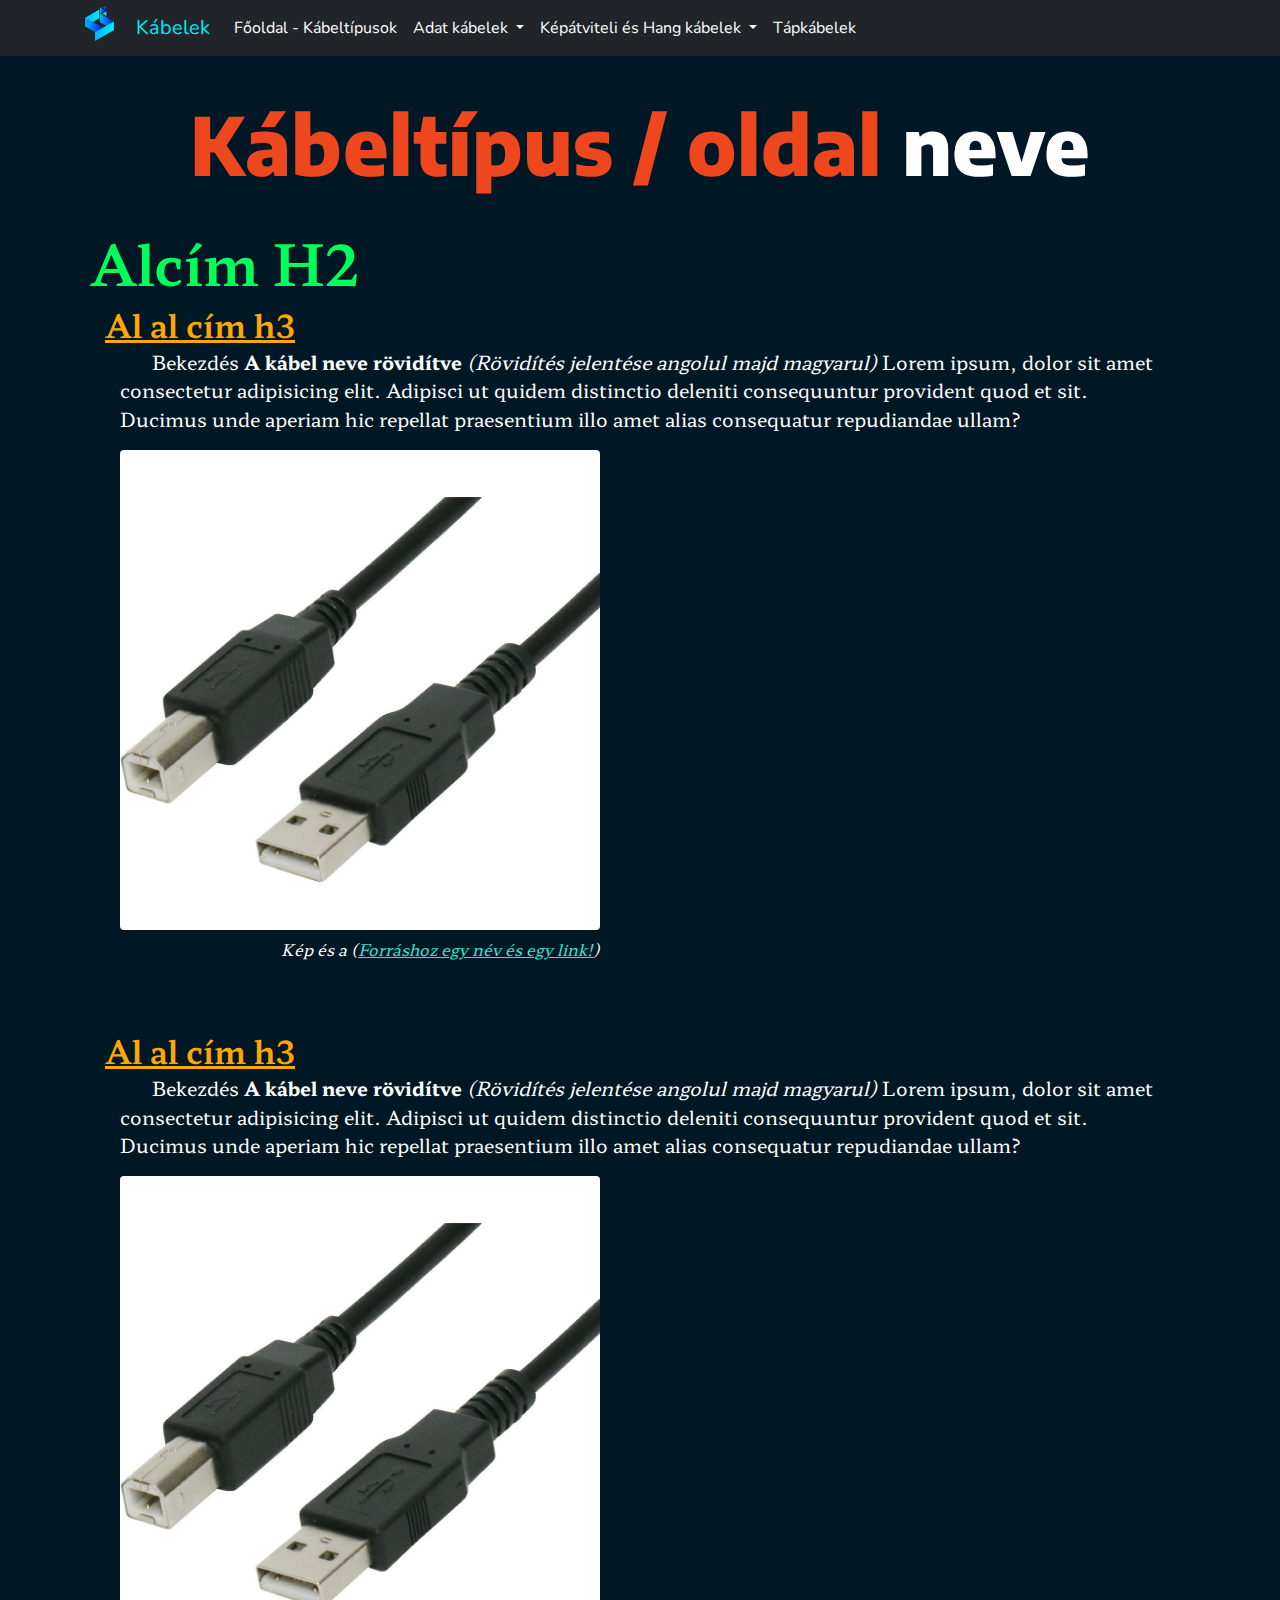
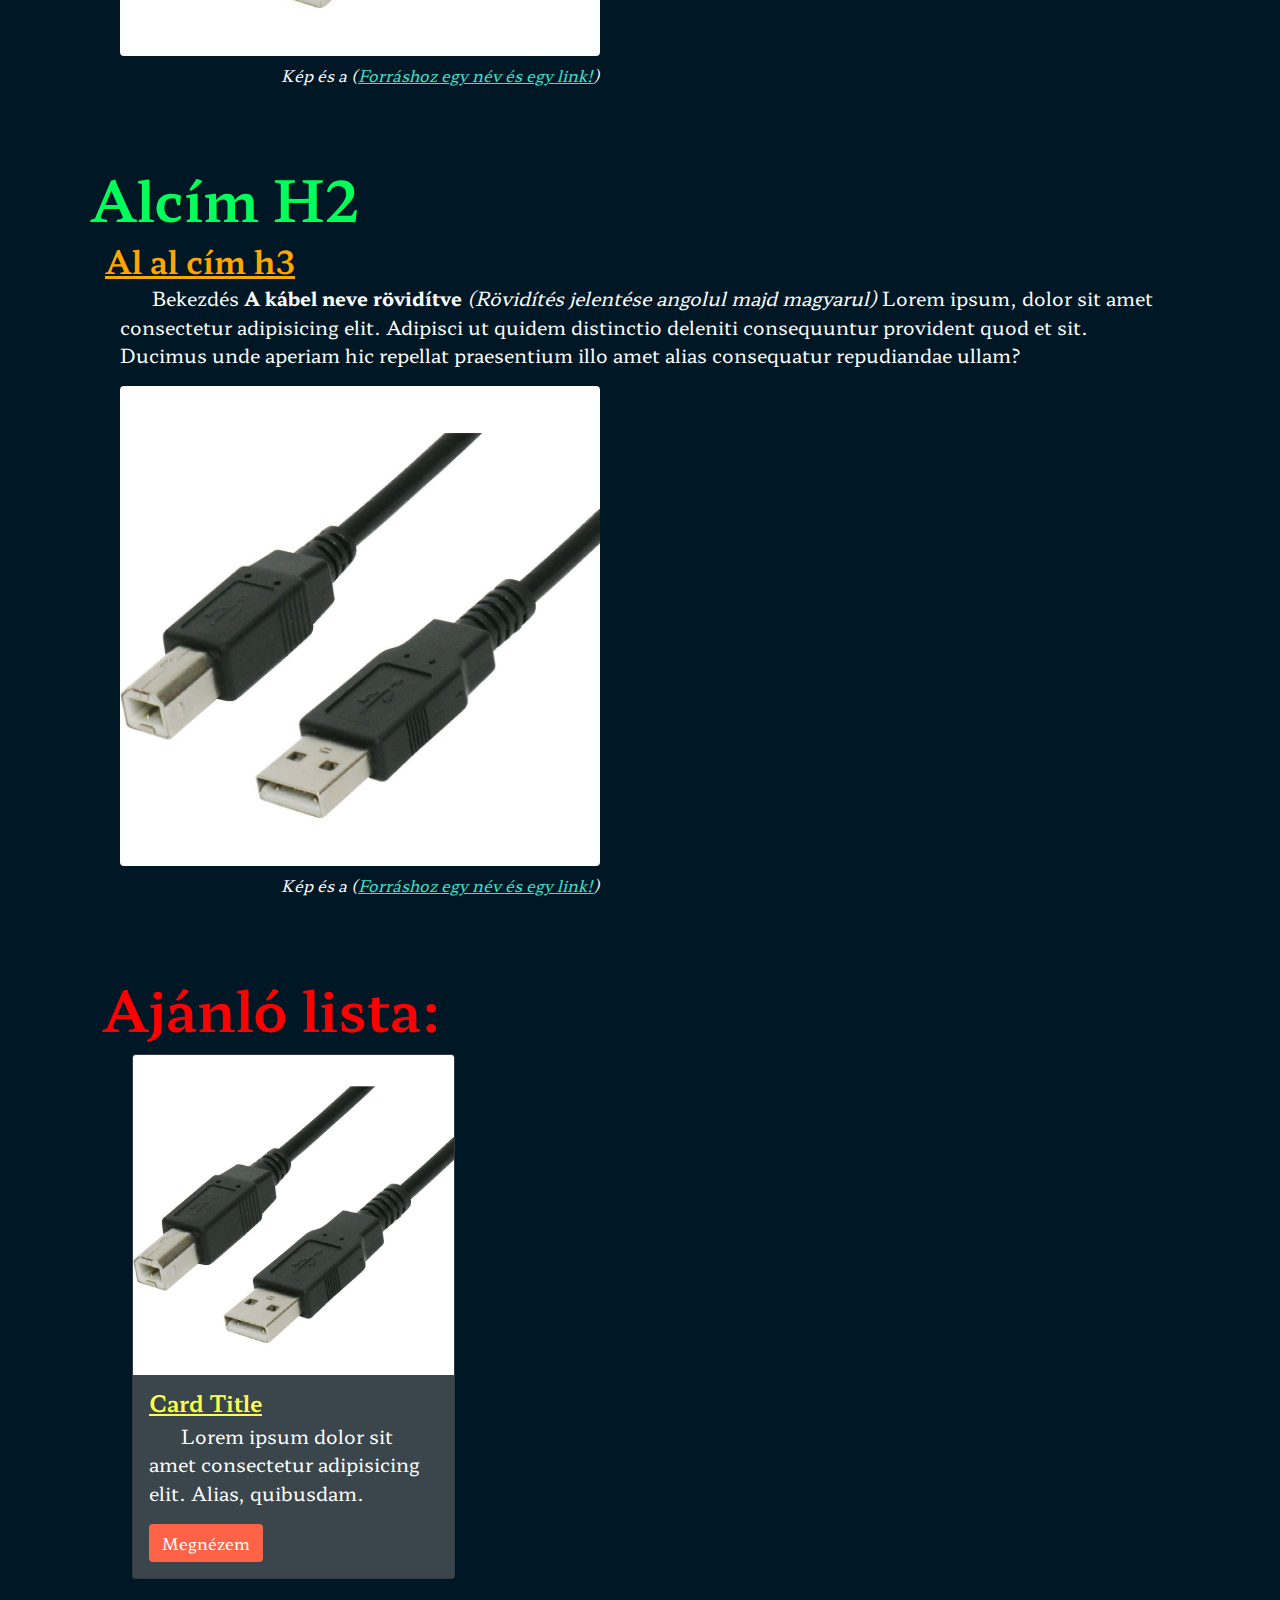
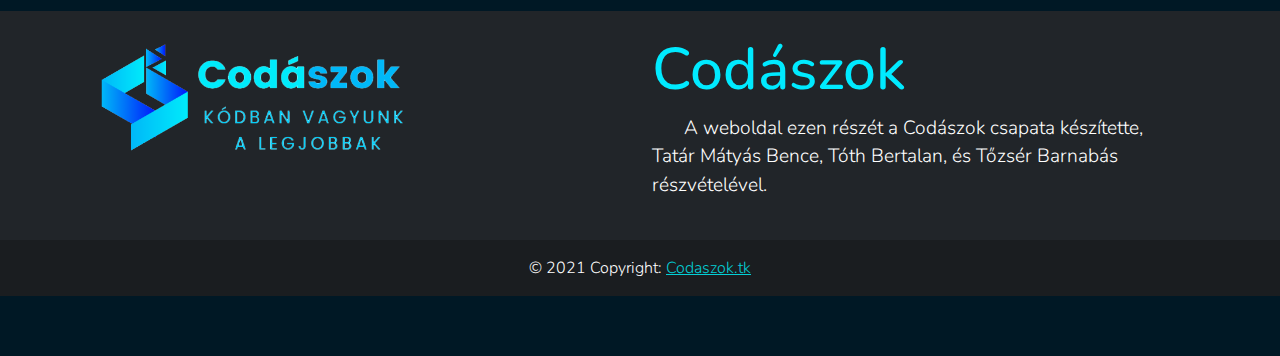
==== halozati.html @ 5625850b "oldalak és favicon hozzáadása..." ====
<!DOCTYPE html>
<html lang="en">
<head>
    <meta charset="UTF-8">
    <meta http-equiv="X-UA-Compatible" content="IE=edge">
    <meta name="viewport" content="width=device-width, initial-scale=1.0">
    <title>Hálózati Kábelek - Hardwarek-kábelek</title>
    <link rel="stylesheet" href="css/bootstrap.css">
    <link rel="stylesheet" href="tatar.css">
    <link rel="stylesheet" href="style.css">
    <link rel="preconnect" href="https://fonts.googleapis.com">
    <link rel="preconnect" href="https://fonts.gstatic.com" crossorigin>
    <link href="https://fonts.googleapis.com/css2?family=Encode+Sans:wght@400;700&family=Hahmlet:wght@400;700&family=Lora:ital,wght@0,400;0,700;1,700&family=Nunito:ital,wght@0,800;0,900;1,900&display=swap" rel="stylesheet">
    <link rel="icon" type="image/png" href="/img/usbA_B.jpg"/>
</head>
<body>
<!--Coment-->
<nav class="navbar navbar-expand-lg navbar-dark bg-dark sticky-top">
    <!--<a href="#" class="navbar-brand mb-0 h1"><img src="img/Logo_JustName_Trans.png" alt="CodaszokLogo" style="width: 150px;"></a>-->
    <div class="container">
        <a href="http://codaszok.tk/" target="_blank" class="navbar-brand mb-0 h1">
            <img src="img/JustLogoTrans522.png" alt="CodaszokLogo" style="width: 35px; margin-top: -10px;">
        </a>
        <a href="index.html" class="navbar-brand mb-0 text-center neon-link" style="padding-left: 3px;">
            <span class="neon-link-span"></span>
            <span class="neon-link-span"></span>
            <span class="neon-link-span"></span>
            <span class="neon-link-span"></span>
            Kábelek
        </a>

        <button
        type="button"
        data-bs-toggle="collapse"
        data-bs-target="#navbarNav"
        class="navbar-toggler"
        aria-controls="navbarNav"
        aria-expanded="false"
        aria-label="Toggle navigation">
            <span class="navbar-toggler-icon"></span>
        </button>
        <div class="collapse navbar-collapse" id="navbarNav">
            <ul class="navbar-nav">
                <li class="nav-item active">
                    <a class="nav-link menu-link" href="index.html">
                        Főoldal - Kábeltípusok
                        <span class="menu-link-span"></span>
                    </a>
                </li>
                <li class="nav-item active dropdown">
                    <a class="nav-link dropdown-toggle menu-link" id="navDatadrop" role="button" data-bs-toggle="dropdown" aria-expanded="false" href="#">
                        Adat kábelek
                        <span class="menu-link-span"></span>
                    </a>
                    <ul class="dropdown-menu" aria-labelledby="navDatadrop">
                        <li><a href="usb.html" class="dropdown-item">USB Kábelek</a></li>
                        <li><a href="halozati.html" class="dropdown-item">Hálózati Kábelek</a></li>
                        <li><a href="meghajtokabelek.html" class="dropdown-item">Meghajtókábelek</a></li>
                    </ul>
                </li>

                <li class="nav-item active dropdown">
                    <a class="nav-link dropdown-toggle menu-link" id="navPicViddrop" role="button" data-bs-toggle="dropdown" aria-expanded="false" href="#">
                        Képátviteli és Hang kábelek
                        <span class="menu-link-span"></span>
                    </a>
                    <ul class="dropdown-menu" aria-labelledby="navPicViddrop">
                        <li><a href="kep.html" class="dropdown-item">Képátviteli kábelek</a></li>
                        <li><a href="hang.html" class="dropdown-item">Hang kábelek</a></li>
                    </ul>
                </li>
                <li class="nav-item active">
                    <a class="nav-link menu-link" href="tapok.html">
                        Tápkábelek
                        <span class="menu-link-span"></span>
                    </a>
                </li>
            </ul>
        </div>
    </div>
</nav>

<div id="maindiv" class="text-justify">
    <div class="text-center">
        <h1 class="display-1"><focim class="focimnev">Kábeltípus / oldal</focim> neve</h1>
        <!--<p>Ön most a <a href="http://www.njszki.hu" target="_blank">Neumann János Informatikai Technikum</a> egyik osztályának weboldalát olvassa.</p> --><br>
    </div>
    
    
    <div class="text-justify">
        <h2 class="display-4">Alcím H2</h2>
        <h3 class="display-6">Al al cím h3</h3>
        <p>
            Bekezdés <b>A kábel neve rövidítve</b> <i>(Rövidítés jelentése angolul majd magyarul)</i> Lorem ipsum, dolor sit amet consectetur adipisicing elit. Adipisci ut quidem distinctio deleniti consequuntur provident quod et sit. Ducimus unde aperiam hic repellat praesentium illo amet alias consequatur repudiandae ullam?
        </p>
        <figure class="figure"> 
            <img class="figure-img img-fluid rounded img-kocka" src="img/usbA_B.jpg" alt="USB B és A"> 
            <figcaption class="figure-caption text-end">
              <i>Kép és a (<a href="http://" class="alplink" target="_blank">Forráshoz egy név és egy link!</a>)</i>
            </figcaption> 
        </figure>
        <h3 class="display-6">Al al cím h3</h3>
        <p>
            Bekezdés <b>A kábel neve rövidítve</b> <i>(Rövidítés jelentése angolul majd magyarul)</i> Lorem ipsum, dolor sit amet consectetur adipisicing elit. Adipisci ut quidem distinctio deleniti consequuntur provident quod et sit. Ducimus unde aperiam hic repellat praesentium illo amet alias consequatur repudiandae ullam?
        </p>
        <figure class="figure"> 
            <img class="figure-img img-fluid rounded img-kocka" src="img/usbA_B.jpg" alt="USB B és A"> 
            <figcaption class="figure-caption text-end">
              <i>Kép és a (<a href="http://" class="alplink" target="_blank">Forráshoz egy név és egy link!</a>)</i>
            </figcaption> 
        </figure>
        <h2 class="display-4">Alcím H2</h2>
        <h3 class="display-6">Al al cím h3</h3>
        <p>
            Bekezdés <b>A kábel neve rövidítve</b> <i>(Rövidítés jelentése angolul majd magyarul)</i> Lorem ipsum, dolor sit amet consectetur adipisicing elit. Adipisci ut quidem distinctio deleniti consequuntur provident quod et sit. Ducimus unde aperiam hic repellat praesentium illo amet alias consequatur repudiandae ullam?
        </p>
        <figure class="figure"> 
            <img class="figure-img img-fluid rounded img-kocka" src="img/usbA_B.jpg" alt="USB B és A"> 
            <figcaption class="figure-caption text-end">
              <i>Kép és a (<a href="http://" class="alplink" target="_blank">Forráshoz egy név és egy link!</a>)</i>
            </figcaption> 
        </figure>
        <div class="container">
            <div class="row Row1">
                <div class="col-xs-12"><h4 class="display-4">Ajánló lista:</h4></div>
            </div>          
            <div class="row">
                <div class="ajanlolistaelem col-md-4">
                    <div class="card">
                        <img src="img/usbA_B.jpg" alt="test" class="card-img-top">
                        <div class="card-body">
                            <h5 class="card-title ajanlo-title">Card Title</h5>
                            <p class="card-text">Lorem ipsum dolor sit amet consectetur adipisicing elit. Alias, quibusdam.</p>
                            <a href="#" class="btn color-white a-gomb">Megnézem</a>
                        </div>
                    </div>
                    <div class="mt-3"></div>
                </div>
            </div>            
        </div>
    </div>
    <div class="mt-3"></div>
</div>

<footer class="bg-dark text-center text-lg-start">
    <div class="container p-4">
        <div class="row">
            <div class="col-lg-6 col-md-12 mb-4 mb-md-0">
                <img src="img/LogoFinal.png" alt="CodaszokLogo" style="width: calc(18rem + 2.1vw);">
            </div>
            <div class="col-lg-6 col-md-12 mb-4 mb-md-0">
                <h5 class="codaszok">Codászok</h5>
    
                <p>
                    A weboldal ezen részét a Codászok csapata készítette, Tatár Mátyás Bence, Tóth Bertalan, és Tőzsér Barnabás részvételével. 
                </p>
            </div>
      </div>
    </div>
    <div class="text-center p-3 " style="background-color: rgba(0, 0, 0, 0.2);">
      © 2021 Copyright: <a class="kek-link" href="http://Codaszok.tk.com/">Codaszok.tk</a>
    </div>
    </footer>
<script src="https://cdn.jsdelivr.net/npm/bootstrap@5.1.3/dist/js/bootstrap.bundle.min.js" integrity="sha384-ka7Sk0Gln4gmtz2MlQnikT1wXgYsOg+OMhuP+IlRH9sENBO0LRn5q+8nbTov4+1p" crossorigin="anonymous"></script>
</body>
</html>
---- tatar.css ----
.neon-link {
    position: relative;
    display: inline-block;
    color: #03e9f4;
    text-decoration: none;
    overflow: hidden;
    transition: 0.5s;
}

.neon-link:hover {
    background-color: #03e9f4;
    color: #050801;
    box-shadow: 0 0 5px #03e9f4,
                0 0 25px #03e9f4,
                0 0 50px #03e9f4,
                0 0 200px #03e9f4;
}

.neon-link-span {
    position: absolute;
    display: block;
}

.neon-link span:nth-child(1){
    top: 0;
    left: -100%;
    width: 100%;
    height: 2px;
    background: linear-gradient(90deg,transparent,#03e9f4);
    animation: NEONanimate1 1s linear infinite;
}
@keyframes NEONanimate1 {
    0%{
        left: -100%;
    }
    50%,100% {
        left: 100%;
    }
}
.neon-link span:nth-child(2){
    top: -100%;
    right: 0px;
    width: 3px;
    height: 100%;
    background: linear-gradient(180deg,transparent,#03e9f4);
    animation: NEONanimate2 1s linear infinite;
    animation-delay: 0.25s;
}
@keyframes NEONanimate2 {
    0%{
        top: -100%;
    }
    50%,100% {
        top: 100%;
    }
}
.neon-link span:nth-child(3){
    bottom: 0;
    right: -100%;
    width: 100%;
    height: 2px;
    background: linear-gradient(270deg,transparent,#03e9f4);
    animation: NEONanimate3 1s linear infinite;
    animation-delay: 0.5s;
}
@keyframes NEONanimate3 {
    0%{
        right: -100%;
    }
    50%,100% {
        right: 100%;
    }
}
.neon-link span:nth-child(4){
    bottom: -100%;
    left: 0px;
    width: 2px;
    height: 100%;
    background: linear-gradient(3600deg,transparent,#03e9f4);
    animation: NEONanimate4 1s linear infinite;
    animation-delay: 0.75s;
}
@keyframes NEONanimate4 {
    0%{
        bottom: -100%;
    }
    50%,100% {
        bottom: 100%;
    }
}

.kek-link:hover {
    background-color: #03e9f4;
    color: #050801;
    box-shadow: 0 0 5px #03e9f4,
                0 0 25px #03e9f4,
                0 0 50px #03e9f4,
                0 0 200px #03e9f4;
    transition: 0.15s;
}

.color-white {
    color: white;
}

.alplink {
    color: turquoise;
}

.alplink:visited {
    color: turquoise;
}

.alplink:hover {
    background-color: #03f40f;
    color: #050801;
    box-shadow: 0 0 5px #03f40f,
                0 0 25px #03f40f,
                0 0 50px #03f40f,
                0 0 200px #03f40f;
    -webkit-box-reflect: below 0px linear-grardient (transparent,#0002);
    transition: 0.15s;
}

.a-gomb {
    color: white;
    background-color: tomato;
    border-color: rgba(255, 99, 71, 0.719);
}

.a-gomb:visited {
    color: white;
}

.a-gomb:hover {
    background-color: #f4e403;
    border-color: #f4a003;
    color: #ffffff;
    box-shadow: 0 0 5px #f4a003,
                0 0 25px #f4a003,
                0 0 50px #f4a003,
                0 0 200px #f4a003;
    -webkit-box-reflect: below 0px linear-grardient (transparent,#0002);
    transition: 0.10s;
}

.menu-link {
    position: relative;
    
    text-decoration: none;
    overflow: hidden;
    transition: 0.5s;
}

.menu-link:hover {
    
}

.menu-link-span {
    position: absolute;
    display: block;
}

.menu-link:hover span:nth-child(1){
    bottom: 0;
    right: -100%;
    width: 100%;
    height: 2px;
    background: linear-gradient(90deg,transparent,#03e9f4);
    animation: MeNUanimate1 1s linear;
}

.menu-link:active span:nth-child(1){
    bottom: 0;
    right: -100%;
    width: 100%;
    height: 2px;
    background: linear-gradient(90deg,transparent,#03e9f4);
    animation: MeNUanimate1 0.5s linear infinite;
}

@keyframes MeNUanimate1 {
    0%{
        right: 100%;
    }
    50%,100% {
        right: -100%;
    }
}
---- style.css ----
/*
font-family: 'Encode Sans', sans-serif;
font-family: 'Hahmlet', serif;
font-family: 'Lora', serif;
font-family: 'Nunito', sans-serif;
*/
root {

}

nav {
    font-family: 'Nunito', sans-serif;
}

h2 h3 h4 h5 h6 {
    font-family: 'Lora', serif;
}

h1 {
    font-family: 'Encode Sans', sans-serif;
}

.focimnev {
    color: rgb(238, 71, 29);
}

h2 {
    /*color: rgb(0, 255, 115);*/
    color: rgb(0, 255, 90);
}

h3 {
    color: rgb(255, 166, 0);
}

h4 {
 color: rgb(255, 0, 0);
}

h5 {
    color: rgb(252, 255, 79);
}

a {
color: #03cfd6;
}

p {
    font-size: 1.2rem;
    text-indent: 2rem;
}

figure {
    margin-bottom: 4.5rem;
}

.btn-primary {
color: rgb(255, 255, 255);
background-color: #1b6ec2;
border-color: #1861ac;
}

.nav-pills .nav-link.active, .nav-pills .show > .nav-link {
color: #fff;
background-color: #1b6ec2;
border-color: #1861ac;
}

.img-termek {
    width: 20rem;

}

html {
    font-size: calc(0.575rem + 1.5vw);
}
@media (min-width: 768px) {
    html {
        font-size: 16px;
    }
}

html {
position: relative;
min-height: 100%;
font-size: 1rem;
}

body {
margin-bottom: 60px;
font-family: 'Hahmlet', serif;
background-color: rgb(0, 24, 37);
color: rgb(255, 255, 255);
}

.img-kocka {
    width: 30rem;
}

@media (max-width: 528px) {
    .img-kocka {
        width: 20rem;
    }
  }

#maindiv {
    padding-top: 2.5rem;
    padding-right: 1.5rem;
    padding-left: 1.5rem;
}






@media (min-width: 1200px) {
    #maindiv {
        padding-top: 2.5rem;
        padding-right: 7.5rem;
        padding-left: 7.5rem;
    }
  }

.codaszok {
    font-family: 'Nunito', sans-serif;  
    color: hsl(185, 100%, 50%);;
    font-size: calc(2rem + 2.1vw);
}

footer {
    font-family: 'Nunito', sans-serif;
    font-weight: 300;
    
}

.ajanlo-title {
    font-size: calc(0.675rem + 1.5vw);
    font-weight: 600;
    line-height: 1;
    text-decoration: underline;
    /*padding-bottom: 40PX;*/
  
  }
  @media (min-width: 1200px) {
    .ajanlo-title {
      font-size: 1.4rem;
    }
  }
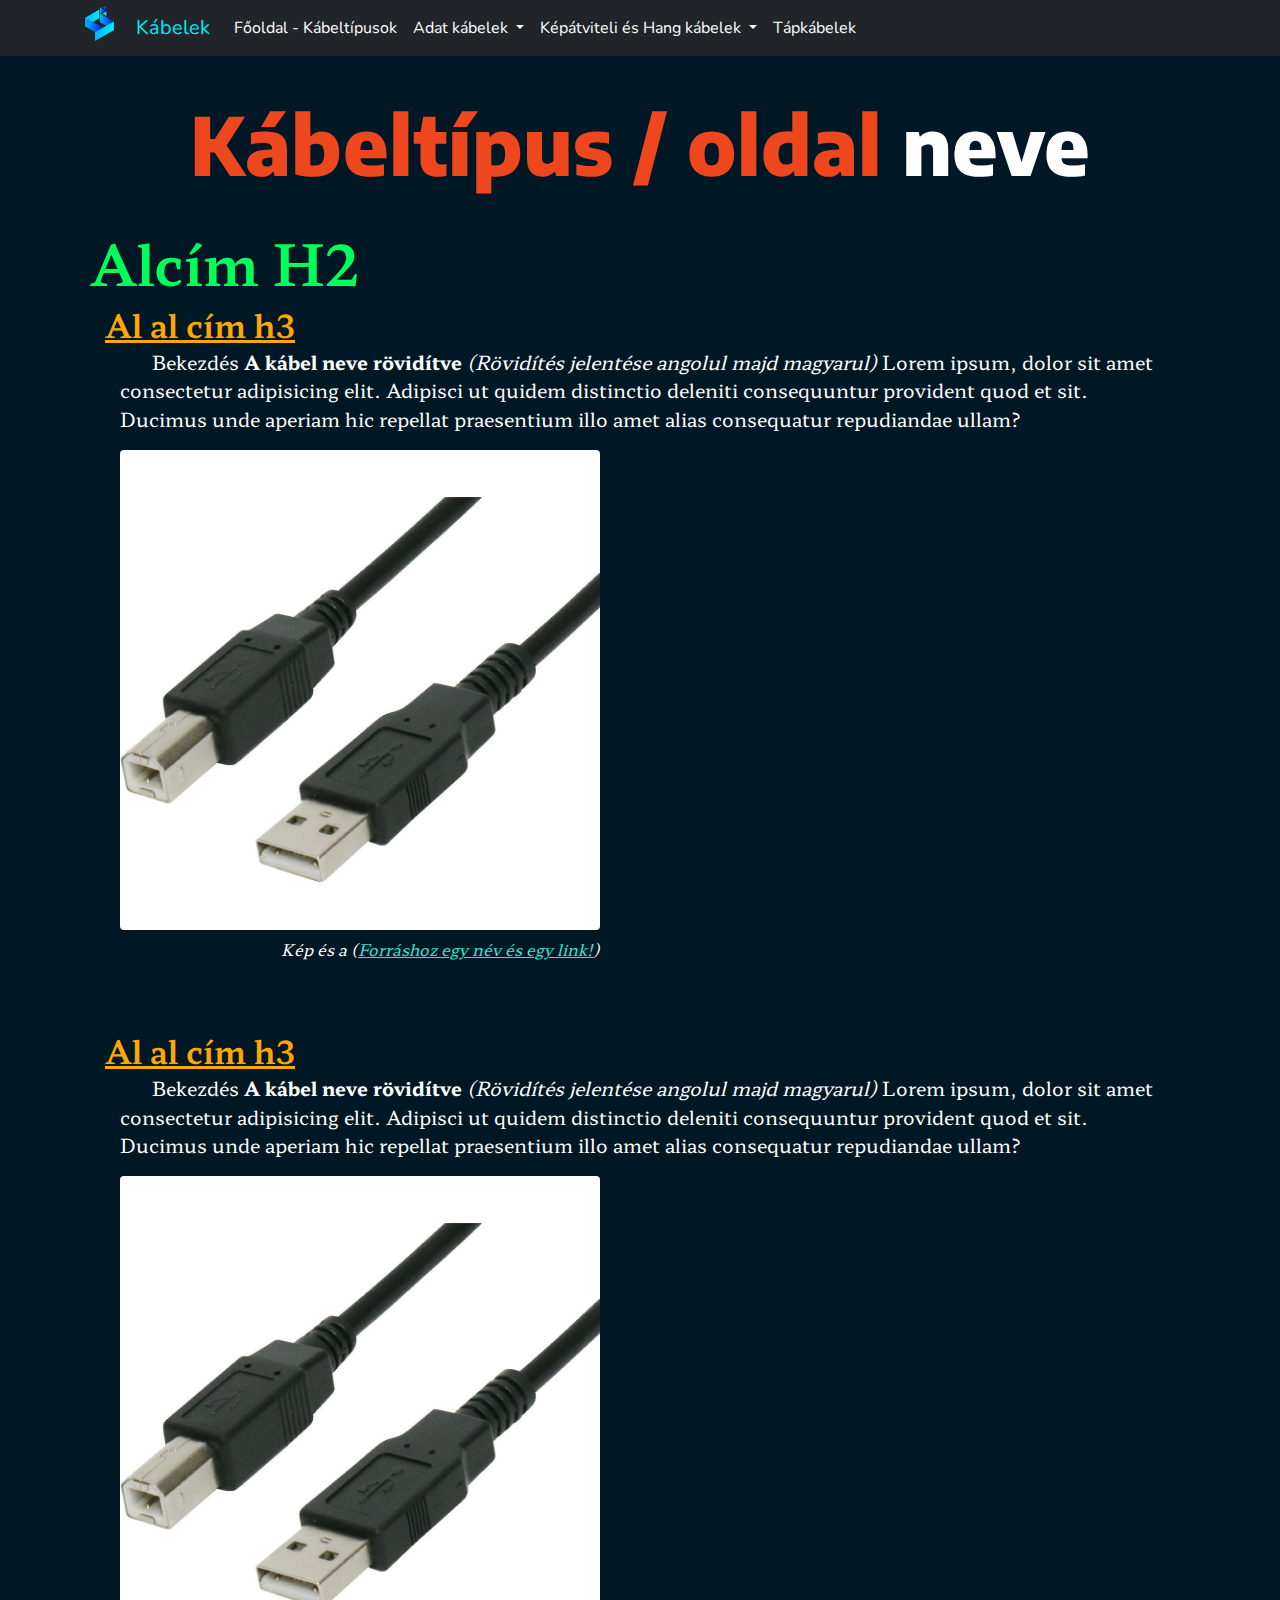
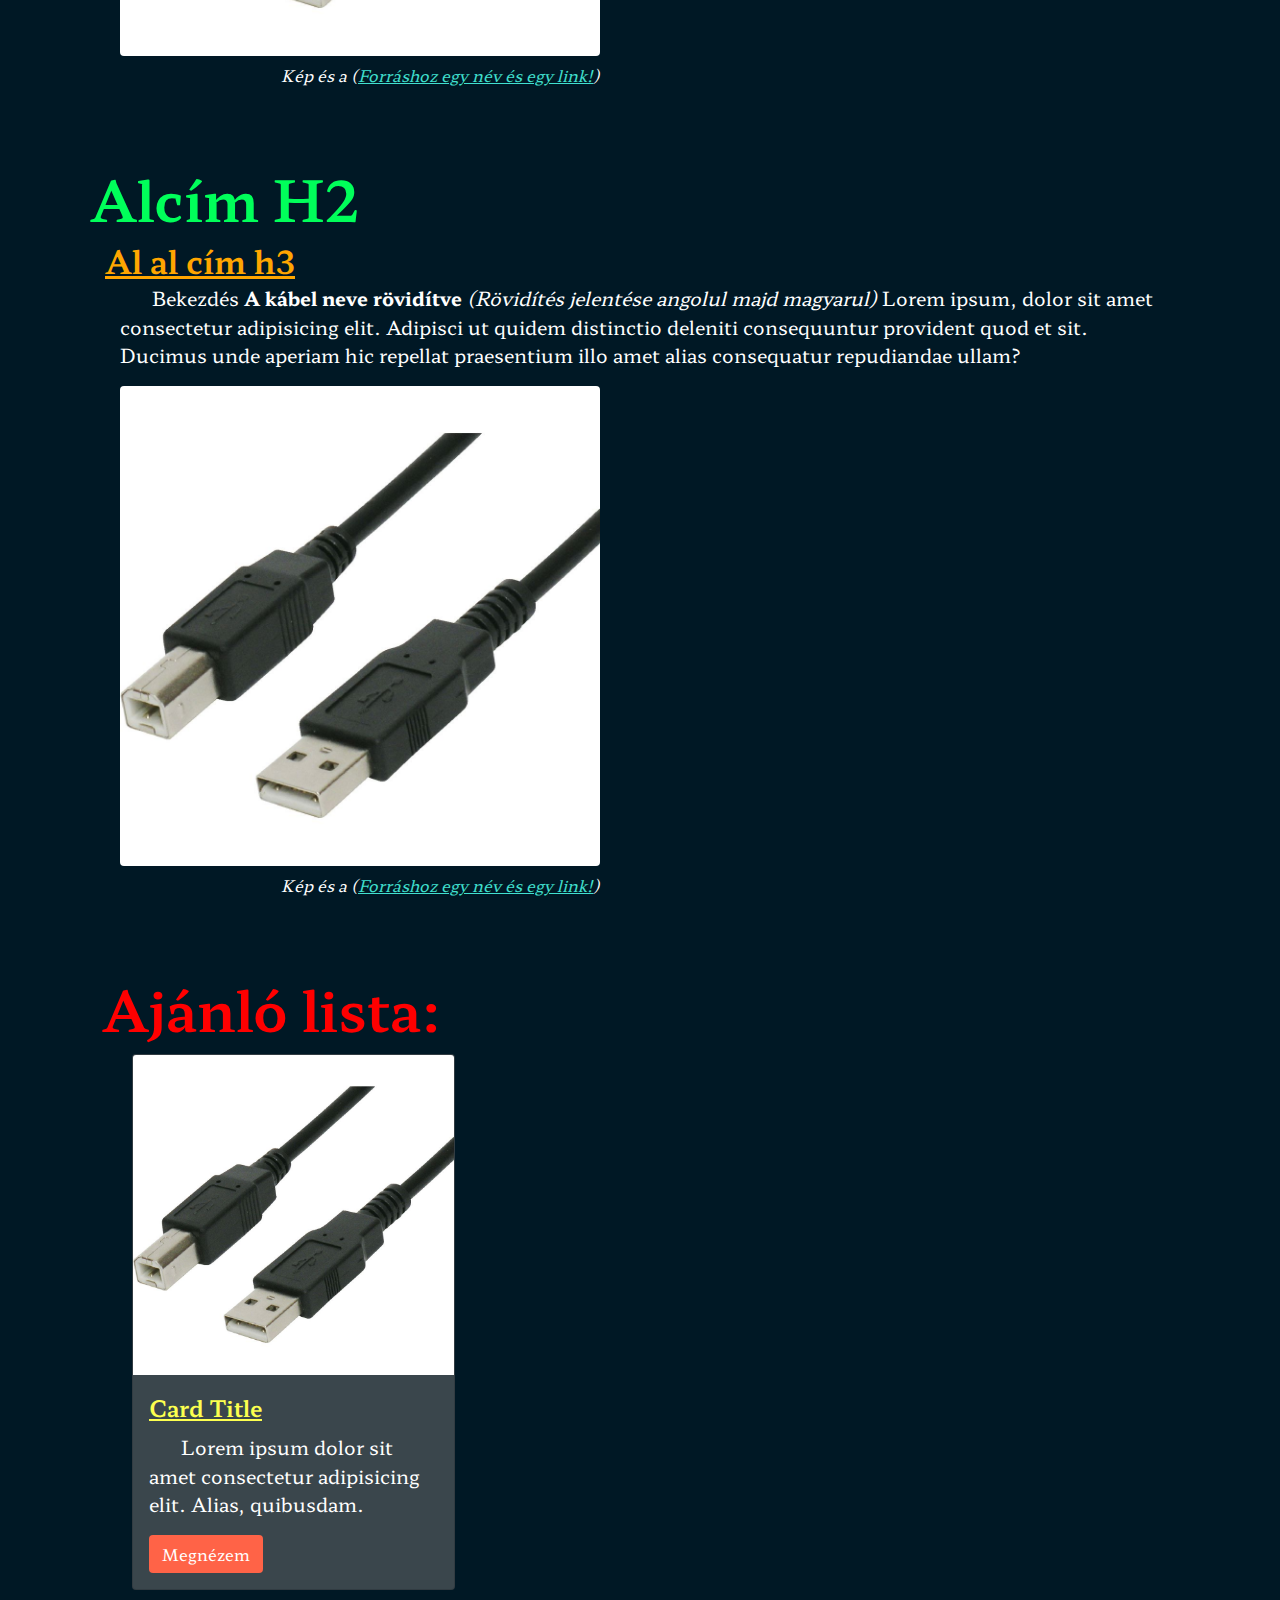
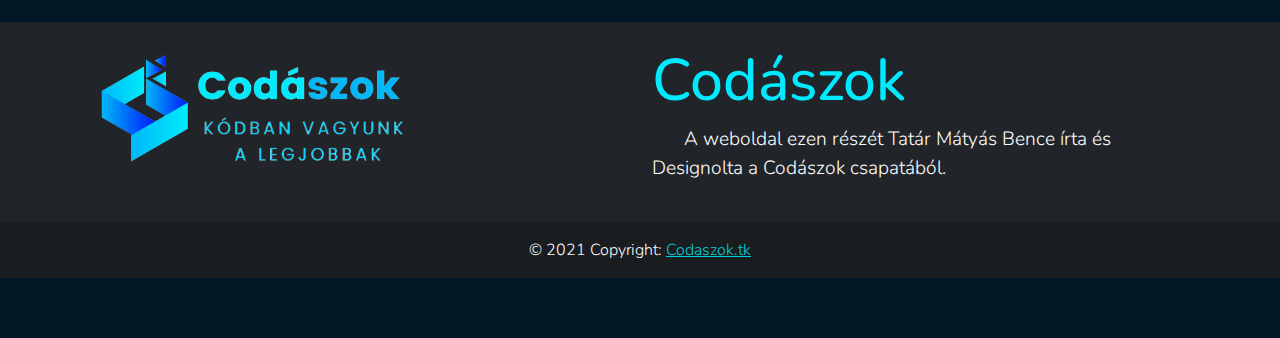
==== commit 7faf1cc3: "USB Ready, Footer Ready, Thunderbolt added" ====
--- a/halozati.html
+++ b/halozati.html
@@ -16,10 +16,10 @@
 <body>
 <!--Coment-->
 <nav class="navbar navbar-expand-lg navbar-dark bg-dark sticky-top">
-    <!--<a href="#" class="navbar-brand mb-0 h1"><img src="img/Logo_JustName_Trans.png" alt="CodaszokLogo" style="width: 150px;"></a>-->
+    <!--<a href="#" class="navbar-brand mb-0 h1"><img src="img/Logo_JustName_Trans.png" alt="Codászok Főoldal" style="width: 150px;"></a>-->
     <div class="container">
-        <a href="http://codaszok.tk/" target="_blank" class="navbar-brand mb-0 h1">
-            <img src="img/JustLogoTrans522.png" alt="CodaszokLogo" style="width: 35px; margin-top: -10px;">
+        <a href="https://tatarmb4s.github.io/codaszok-main" target="_blank" class="navbar-brand mb-0 h1">
+            <img src="img/JustLogoTrans522.png" alt="Codaszok Főoldal" style="width: 35px; margin-top: -10px;">
         </a>
         <a href="index.html" class="navbar-brand mb-0 text-center neon-link" style="padding-left: 3px;">
             <span class="neon-link-span"></span>
@@ -54,6 +54,7 @@
                     </a>
                     <ul class="dropdown-menu" aria-labelledby="navDatadrop">
                         <li><a href="usb.html" class="dropdown-item">USB Kábelek</a></li>
+                        <li><a href="thunderbolt.html" class="dropdown-item">Thunderbolt</a></li>
                         <li><a href="halozati.html" class="dropdown-item">Hálózati Kábelek</a></li>
                         <li><a href="meghajtokabelek.html" class="dropdown-item">Meghajtókábelek</a></li>
                     </ul>
@@ -131,7 +132,7 @@
                         <div class="card-body">
                             <h5 class="card-title ajanlo-title">Card Title</h5>
                             <p class="card-text">Lorem ipsum dolor sit amet consectetur adipisicing elit. Alias, quibusdam.</p>
-                            <a href="#" class="btn color-white a-gomb">Megnézem</a>
+                            <a href="#" class="btn color-white a-gomb" target="_blank">Megnézem</a>
                         </div>
                     </div>
                     <div class="mt-3"></div>
@@ -146,19 +147,19 @@
     <div class="container p-4">
         <div class="row">
             <div class="col-lg-6 col-md-12 mb-4 mb-md-0">
-                <img src="img/LogoFinal.png" alt="CodaszokLogo" style="width: calc(18rem + 2.1vw);">
+                <img src="img/LogoFinal.png" alt="Codászok Főoldal" style="width: calc(18rem + 2.1vw);">
             </div>
             <div class="col-lg-6 col-md-12 mb-4 mb-md-0">
                 <h5 class="codaszok">Codászok</h5>
     
                 <p>
-                    A weboldal ezen részét a Codászok csapata készítette, Tatár Mátyás Bence, Tóth Bertalan, és Tőzsér Barnabás részvételével. 
+                    A weboldal ezen részét Tatár Mátyás Bence írta és Designolta a Codászok csapatából. 
                 </p>
             </div>
       </div>
     </div>
     <div class="text-center p-3 " style="background-color: rgba(0, 0, 0, 0.2);">
-      © 2021 Copyright: <a class="kek-link" href="http://Codaszok.tk.com/">Codaszok.tk</a>
+      © 2021 Copyright: <a class="kek-link" href="https://tatarmb4s.github.io/codaszok-kabelek">Codaszok.tk</a>
     </div>
     </footer>
 <script src="https://cdn.jsdelivr.net/npm/bootstrap@5.1.3/dist/js/bootstrap.bundle.min.js" integrity="sha384-ka7Sk0Gln4gmtz2MlQnikT1wXgYsOg+OMhuP+IlRH9sENBO0LRn5q+8nbTov4+1p" crossorigin="anonymous"></script>
--- a/tatar.css
+++ b/tatar.css
@@ -186,4 +186,6 @@
     50%,100% {
         right: -100%;
     }
-}+}
+
+
--- a/style.css
+++ b/style.css
@@ -5,85 +5,7 @@
 font-family: 'Nunito', sans-serif;
 */
 root {
-
-}
-
-nav {
-    font-family: 'Nunito', sans-serif;
-}
-
-h2 h3 h4 h5 h6 {
-    font-family: 'Lora', serif;
-}
-
-h1 {
-    font-family: 'Encode Sans', sans-serif;
-}
-
-.focimnev {
-    color: rgb(238, 71, 29);
-}
-
-h2 {
-    /*color: rgb(0, 255, 115);*/
-    color: rgb(0, 255, 90);
-}
-
-h3 {
-    color: rgb(255, 166, 0);
-}
-
-h4 {
- color: rgb(255, 0, 0);
-}
-
-h5 {
-    color: rgb(252, 255, 79);
-}
-
-a {
-color: #03cfd6;
-}
-
-p {
-    font-size: 1.2rem;
-    text-indent: 2rem;
-}
-
-figure {
-    margin-bottom: 4.5rem;
-}
-
-.btn-primary {
-color: rgb(255, 255, 255);
-background-color: #1b6ec2;
-border-color: #1861ac;
-}
-
-.nav-pills .nav-link.active, .nav-pills .show > .nav-link {
-color: #fff;
-background-color: #1b6ec2;
-border-color: #1861ac;
-}
-
-.img-termek {
-    width: 20rem;
-
-}
-
-html {
-    font-size: calc(0.575rem + 1.5vw);
-}
-@media (min-width: 768px) {
-    html {
-        font-size: 16px;
-    }
-}
-
-html {
-position: relative;
-min-height: 100%;
-font-size: 1rem;
+    
 }
 
 body {
@@ -93,26 +15,26 @@
 color: rgb(255, 255, 255);
 }
 
-.img-kocka {
-    width: 30rem;
+html {
+    font-size: calc(0.575rem + 1.5vw);
+    position: relative;
+    min-height: 100%;
+}
+@media (min-width: 768px) {
+    html {
+        font-size: 16px;
+    }
 }
 
-@media (max-width: 528px) {
-    .img-kocka {
-        width: 20rem;
-    }
-  }
+nav {
+    font-family: 'Nunito', sans-serif;
+}    
 
 #maindiv {
     padding-top: 2.5rem;
     padding-right: 1.5rem;
     padding-left: 1.5rem;
 }
-
-
-
-
-
 
 @media (min-width: 1200px) {
     #maindiv {
@@ -122,28 +44,89 @@
     }
   }
 
+h2 h3 h4 h5 h6 {
+    font-family: 'Lora', serif;
+}    
+
+h1 {
+    font-family: 'Encode Sans', sans-serif;
+}    
+
+.focimnev {
+    color: rgb(238, 71, 29);
+}        
+
+h2 {
+    /*color: rgb(0, 255, 115);*/
+    color: rgb(0, 255, 90);
+}    
+
+h3 {
+    color: rgb(255, 166, 0);
+}    
+
+h4 {
+ color: rgb(255, 0, 0);   
+} 
+
+h5 {
+    color: rgb(252, 255, 79);
+}    
+
+a {
+color: #03cfd6;    
+}
+
+p {
+    font-size: 1.2rem;
+    text-indent: 2rem;
+}    
+
+figure {
+    margin-bottom: 4.5rem;
+}    
+
+.img-kocka {
+    width: 30rem;
+}    
+
+@media (max-width: 528px) {
+    .img-kocka {
+        width: 20rem;
+    }    
+}  
+
+.img-termek {
+    width: 20rem;
+
+}    
+
+.ajanlo-title {
+    font-size: calc(0.675rem + 1.5vw);
+    font-weight: 600;
+    line-height: 1.5;
+    text-decoration: underline;
+    /*padding-bottom: 40PX;*/
+    
+}
+@media (min-width: 1200px) {
+    .ajanlo-title {
+          font-size: 1.4rem;
+        }
+}
+
+.kiemelt {
+    color: red;
+    text-decoration: underline;
+    font-weight: bold;
+}
+
 .codaszok {
     font-family: 'Nunito', sans-serif;  
     color: hsl(185, 100%, 50%);;
     font-size: calc(2rem + 2.1vw);
 }
-
 footer {
     font-family: 'Nunito', sans-serif;
     font-weight: 300;
-    
-}
-
-.ajanlo-title {
-    font-size: calc(0.675rem + 1.5vw);
-    font-weight: 600;
-    line-height: 1;
-    text-decoration: underline;
-    /*padding-bottom: 40PX;*/
-  
-  }
-  @media (min-width: 1200px) {
-    .ajanlo-title {
-      font-size: 1.4rem;
-    }
-  }+}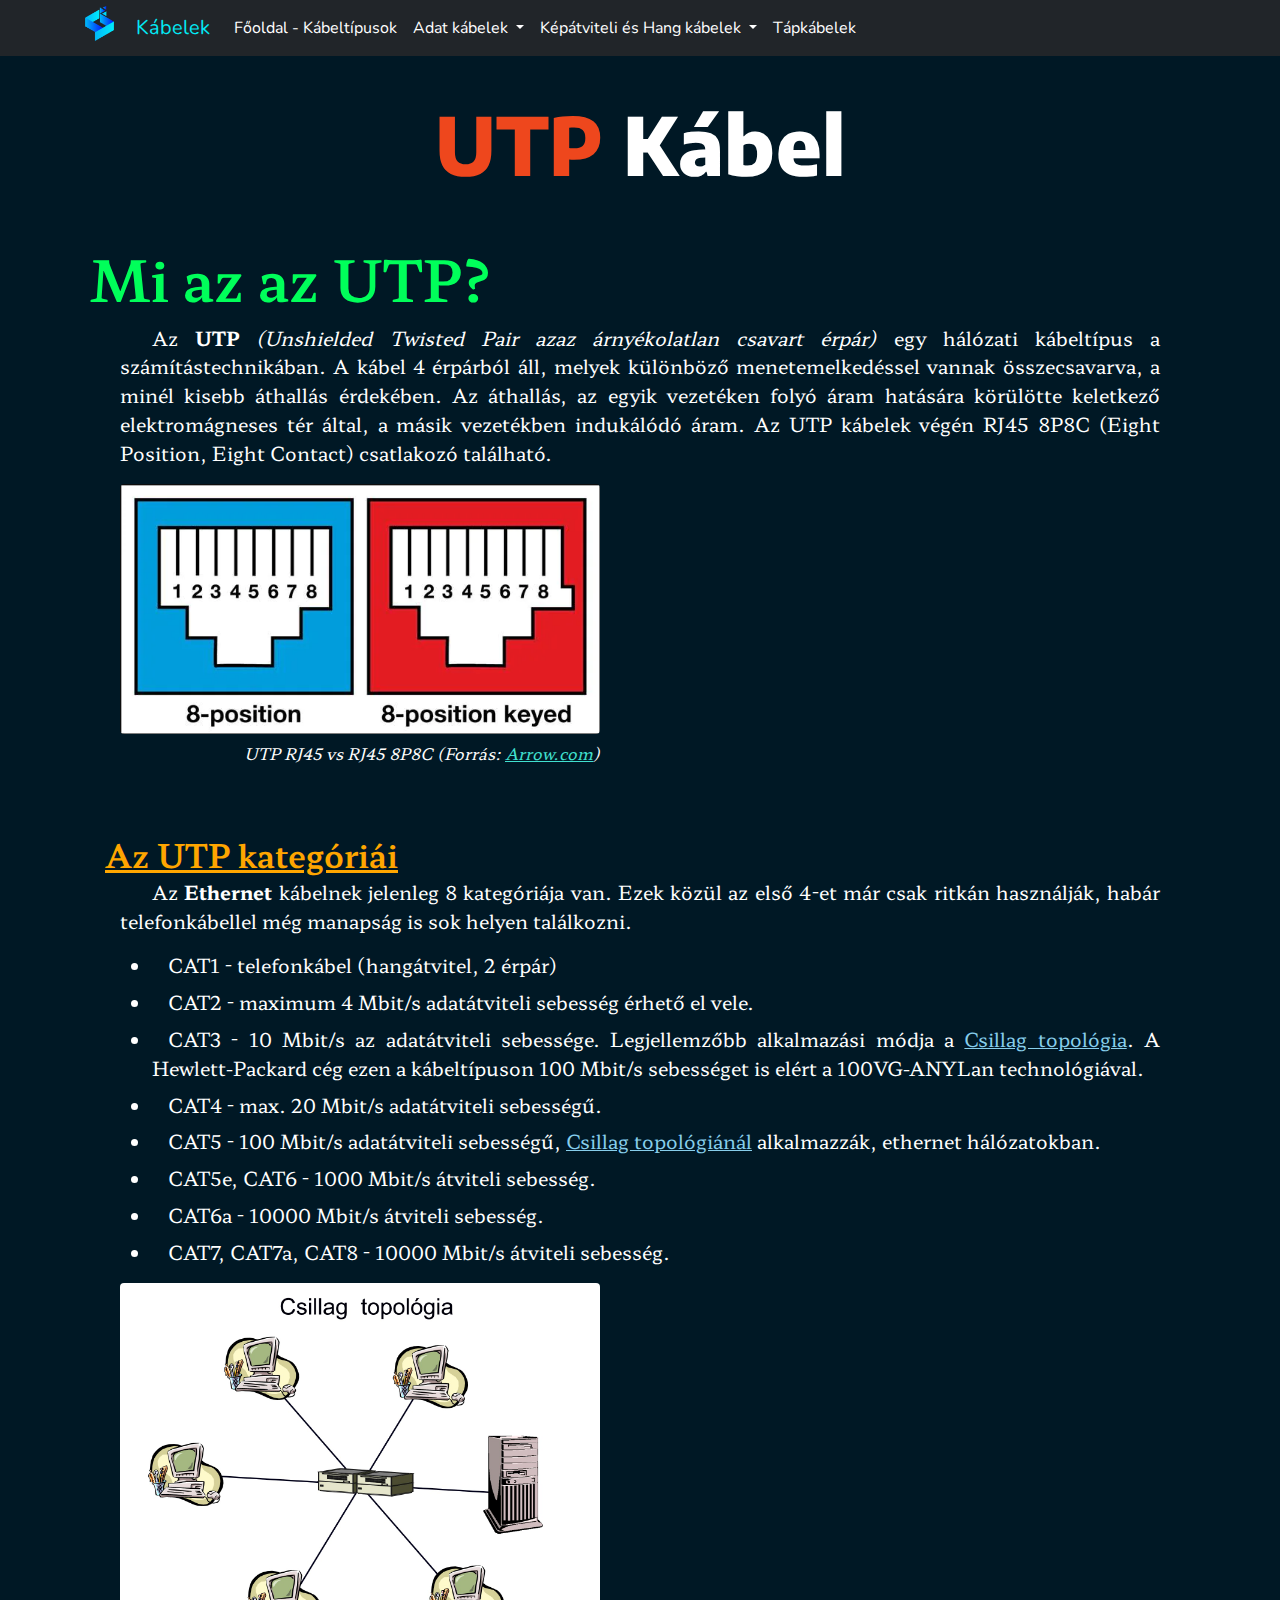
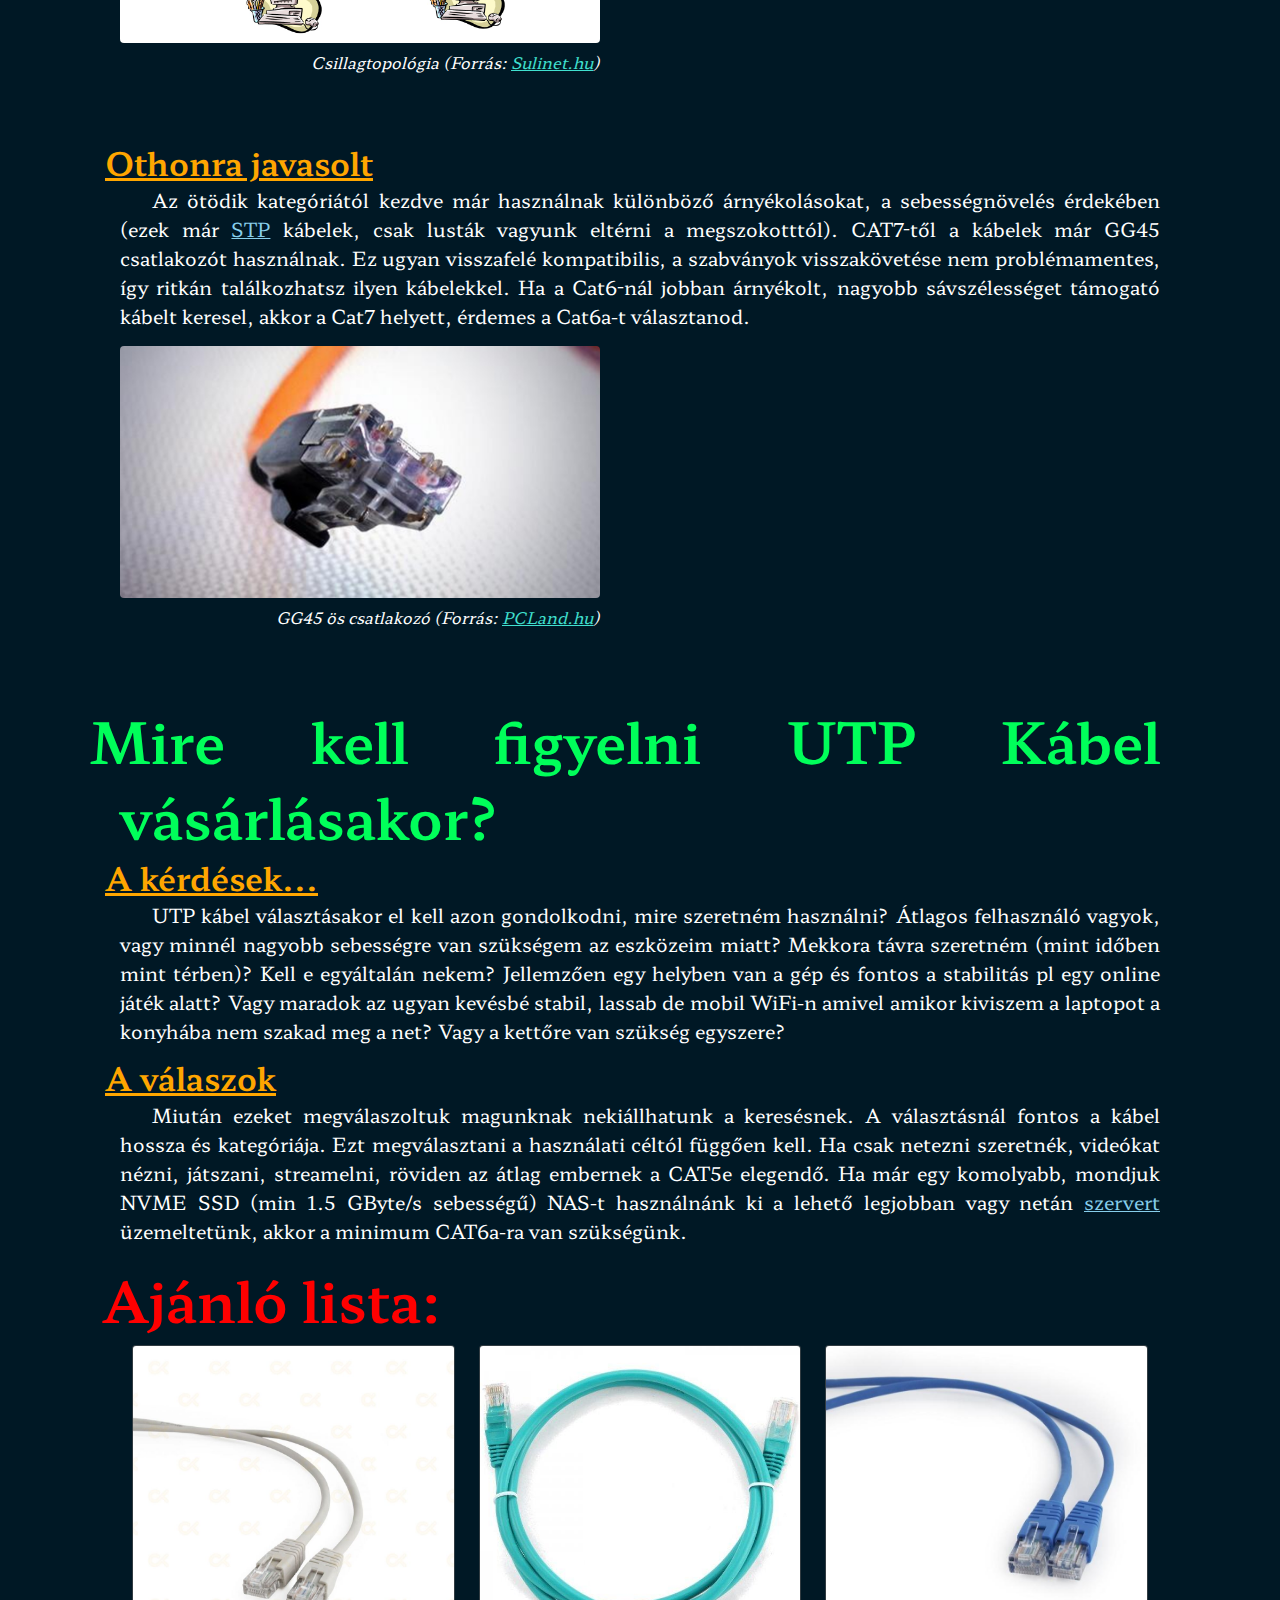
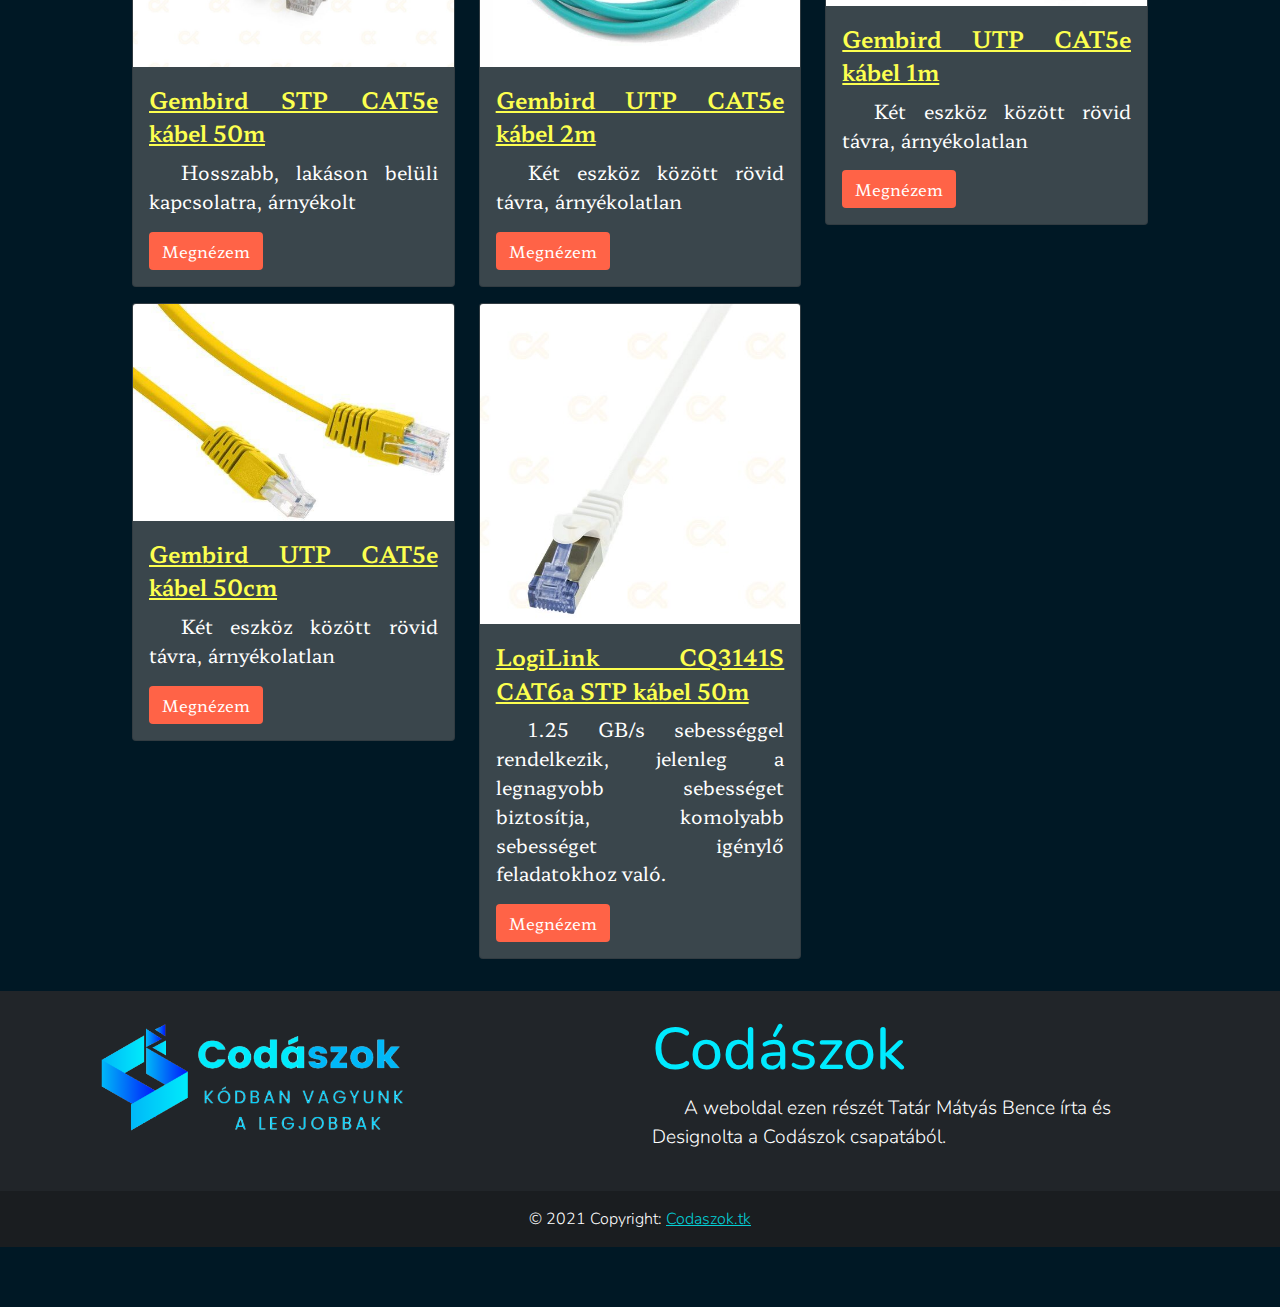
==== commit 22448c48: "Thunderbolt ready, Ethernet ready, PSU Cables fixed" ====
--- a/halozati.html
+++ b/halozati.html
@@ -83,44 +83,80 @@
 
 <div id="maindiv" class="text-justify">
     <div class="text-center">
-        <h1 class="display-1"><focim class="focimnev">Kábeltípus / oldal</focim> neve</h1>
-        <!--<p>Ön most a <a href="http://www.njszki.hu" target="_blank">Neumann János Informatikai Technikum</a> egyik osztályának weboldalát olvassa.</p> --><br>
+        <h1 class="display-1"><focim class="focimnev">UTP</focim> Kábel</h1>
+        <div class="mt-5"></div>
     </div>
     
     
     <div class="text-justify">
-        <h2 class="display-4">Alcím H2</h2>
-        <h3 class="display-6">Al al cím h3</h3>
-        <p>
-            Bekezdés <b>A kábel neve rövidítve</b> <i>(Rövidítés jelentése angolul majd magyarul)</i> Lorem ipsum, dolor sit amet consectetur adipisicing elit. Adipisci ut quidem distinctio deleniti consequuntur provident quod et sit. Ducimus unde aperiam hic repellat praesentium illo amet alias consequatur repudiandae ullam?
+        <h2 class="display-4">Mi az az UTP?</h2>
+        <p>
+            Az <b>UTP</b> <i>(Unshielded Twisted Pair azaz árnyékolatlan csavart érpár)</i> egy hálózati kábeltípus a számítástechnikában. A kábel 4 érpárból áll, melyek különböző menetemelkedéssel vannak összecsavarva, a minél kisebb áthallás érdekében. Az áthallás, az egyik vezetéken folyó áram hatására körülötte keletkező elektromágneses tér által, a másik vezetékben indukálódó áram. Az UTP kábelek végén RJ45 8P8C (Eight Position, Eight Contact) csatlakozó található. 
         </p>
         <figure class="figure"> 
-            <img class="figure-img img-fluid rounded img-kocka" src="img/usbA_B.jpg" alt="USB B és A"> 
+            <img class="figure-img img-fluid rounded img-kocka" src="img/8posvs8pkey.webp" alt="UTP RJ45 vs RJ45 8P8C"> 
             <figcaption class="figure-caption text-end">
-              <i>Kép és a (<a href="http://" class="alplink" target="_blank">Forráshoz egy név és egy link!</a>)</i>
+              <i>UTP RJ45 vs RJ45 8P8C (Forrás: <a href="https://www.arrow.com/en/research-and-events/articles/rj45-connectors" class="alplink" target="_blank">Arrow.com</a>)</i>
             </figcaption> 
         </figure>
-        <h3 class="display-6">Al al cím h3</h3>
-        <p>
-            Bekezdés <b>A kábel neve rövidítve</b> <i>(Rövidítés jelentése angolul majd magyarul)</i> Lorem ipsum, dolor sit amet consectetur adipisicing elit. Adipisci ut quidem distinctio deleniti consequuntur provident quod et sit. Ducimus unde aperiam hic repellat praesentium illo amet alias consequatur repudiandae ullam?
+        <h3 class="display-6">Az UTP kategóriái</h3>
+        <p>
+            Az <b>Ethernet</b> kábelnek jelenleg 8 kategóriája van. Ezek közül az első 4-et már csak ritkán használják, habár telefonkábellel még manapság is sok helyen találkozni.
+            <ul>
+                <li class="nagylista">CAT1 - telefonkábel (hangátvitel, 2 érpár)</li>
+                <div class="mt-2"></div>
+                <li class="nagylista">CAT2 - maximum 4 Mbit/s adatátviteli sebesség érhető el vele.</li>
+                <div class="mt-2"></div>
+                <li class="nagylista">
+                    CAT3 - 10 Mbit/s az adatátviteli sebessége. Legjellemzőbb alkalmazási módja a
+                    <span class="tt mitjelent" data-bs-placement="bottom" title="Csillag topológiánál egy központi eszközzel és azon keresztül vannak összekötve a berendezések, illetve a központi eszközök.">
+                        Csillag topológia</span>. A Hewlett-Packard cég ezen a kábeltípuson 100 Mbit/s sebességet is elért a 100VG-ANYLan technológiával.
+                </li>
+                <div class="mt-2"></div>
+                <li class="nagylista">CAT4 - max. 20 Mbit/s adatátviteli sebességű.</li>
+                <div class="mt-2"></div>
+                <li class="nagylista">CAT5 - 100 Mbit/s adatátviteli sebességű,                     <span class="tt mitjelent" data-bs-placement="bottom" title="Csillag topológiánál egy központi eszközzel és azon keresztül vannak összekötve a berendezések, illetve a központi eszközök.">
+                    Csillag topológiánál</span> alkalmazzák, ethernet hálózatokban.</li>
+                <div class="mt-2"></div>
+                <li class="nagylista">CAT5e, CAT6 - 1000 Mbit/s átviteli sebesség.</li>
+                <div class="mt-2"></div>
+                <li class="nagylista">CAT6a - 10000 Mbit/s átviteli sebesség.</li>
+                <div class="mt-2"></div>
+                <li class="nagylista">CAT7, CAT7a, CAT8 - 10000 Mbit/s átviteli sebesség.</li>
+                <div class="mt-2"></div>
+            </ul>
         </p>
         <figure class="figure"> 
-            <img class="figure-img img-fluid rounded img-kocka" src="img/usbA_B.jpg" alt="USB B és A"> 
+            <img class="figure-img img-fluid rounded img-kocka" src="img/m-nagyított_csillag_topologia.jpg" alt="Csillagtopológia"> 
             <figcaption class="figure-caption text-end">
-              <i>Kép és a (<a href="http://" class="alplink" target="_blank">Forráshoz egy név és egy link!</a>)</i>
+              <i>Csillagtopológia (Forrás: <a href="https://tudasbazis.sulinet.hu/hu/szakkepzes/nyomdaipar/szamitogepes-ismeretek/halozati-topologia-1/gyuru-topologia" class="alplink" target="_blank">Sulinet.hu</a>)</i>
             </figcaption> 
         </figure>
-        <h2 class="display-4">Alcím H2</h2>
-        <h3 class="display-6">Al al cím h3</h3>
-        <p>
-            Bekezdés <b>A kábel neve rövidítve</b> <i>(Rövidítés jelentése angolul majd magyarul)</i> Lorem ipsum, dolor sit amet consectetur adipisicing elit. Adipisci ut quidem distinctio deleniti consequuntur provident quod et sit. Ducimus unde aperiam hic repellat praesentium illo amet alias consequatur repudiandae ullam?
+        <h3 class="display-6">Othonra javasolt</h3>
+        <p>
+            Az ötödik kategóriától kezdve már használnak különböző árnyékolásokat, a sebességnövelés érdekében (ezek már <span class="tt mitjelent" data-bs-placement="bottom" title="Shielded Twisted-pair (STP) azaz Árnyékolt Csavart Érpár">
+                STP</span> kábelek, csak lusták vagyunk eltérni a megszokotttól). CAT7-től a kábelek már GG45 csatlakozót használnak. Ez ugyan visszafelé kompatibilis, a szabványok visszakövetése nem problémamentes, így ritkán találkozhatsz ilyen kábelekkel. Ha a Cat6-nál jobban árnyékolt, nagyobb sávszélességet támogató kábelt keresel, akkor a Cat7 helyett, érdemes a Cat6a-t választanod.
         </p>
         <figure class="figure"> 
-            <img class="figure-img img-fluid rounded img-kocka" src="img/usbA_B.jpg" alt="USB B és A"> 
+            <img class="figure-img img-fluid rounded img-kocka" src="img/gg45.jpg" alt="GG45 ös csatlakozó"> 
             <figcaption class="figure-caption text-end">
-              <i>Kép és a (<a href="http://" class="alplink" target="_blank">Forráshoz egy név és egy link!</a>)</i>
+              <i>GG45 ös csatlakozó (Forrás: <a href="https://www.pcland.hu/images/blog/2021/202110/2/03.jpg" class="alplink" target="_blank">PCLand.hu</a>)</i>
             </figcaption> 
         </figure>
+        <h2 class="display-4">Mire kell figyelni UTP Kábel vásárlásakor?</h2>
+        <h3 class="display-6">A kérdések...</h3>
+        <p>
+            UTP kábel választásakor el kell azon gondolkodni, mire szeretném használni? Átlagos felhasználó vagyok, vagy minnél nagyobb sebességre van szükségem az eszközeim miatt? Mekkora távra szeretném (mint időben mint térben)? Kell e egyáltalán nekem? Jellemzően egy helyben van a gép és fontos a stabilitás pl egy online játék alatt? Vagy maradok az ugyan kevésbé stabil, lassab de mobil WiFi-n amivel amikor kiviszem a laptopot a konyhába nem szakad meg a net? Vagy a kettőre van szükség egyszere? 
+        </p>
+        <h3 class="display-6">A válaszok</h3>
+        <p>
+            Miután ezeket megválaszoltuk magunknak nekiállhatunk a keresésnek. A választásnál fontos a kábel hossza és kategóriája. Ezt megválasztani a használati céltól függően kell. Ha csak netezni szeretnék, videókat nézni, játszani, streamelni, röviden az átlag embernek a CAT5e elegendő. Ha már egy komolyabb, mondjuk NVME SSD (min 1.5 GByte/s sebességű) NAS-t használnánk ki a lehető legjobban vagy netán <span class="tt mitjelent" data-bs-placement="bottom" title="Nem egy játékszerverre, hanem egy rendes Rack-ba építettre gonolok, amelyikbe dedikált szervergépet veszel és teletömöd NVME SSD-kkel, render VGA-kkal, több tíz vagy száz magos processzorrokkal">
+                szervert</span> üzemeltetünk, akkor a minimum CAT6a-ra van szükségünk. 
+        </p>
+        
+
+        
+
         <div class="container">
             <div class="row Row1">
                 <div class="col-xs-12"><h4 class="display-4">Ajánló lista:</h4></div>
@@ -128,11 +164,55 @@
             <div class="row">
                 <div class="ajanlolistaelem col-md-4">
                     <div class="card">
-                        <img src="img/usbA_B.jpg" alt="test" class="card-img-top">
-                        <div class="card-body">
-                            <h5 class="card-title ajanlo-title">Card Title</h5>
-                            <p class="card-text">Lorem ipsum dolor sit amet consectetur adipisicing elit. Alias, quibusdam.</p>
-                            <a href="#" class="btn color-white a-gomb" target="_blank">Megnézem</a>
+                        <img src="img/utp/cat5e_50m.jpg" alt="Gembird STP CAT5e kábel 50m " class="card-img-top">
+                        <div class="card-body">
+                            <h5 class="card-title ajanlo-title">Gembird STP CAT5e kábel 50m </h5>
+                            <p class="card-text">Hosszabb, lakáson belüli kapcsolatra, árnyékolt </p>
+                            <a href="https://kabel-csatlakozo.arukereso.hu/gembird/utp-cat5e-50m-pp12-50m-p221155066/" class="btn color-white a-gomb" target="_blank">Megnézem</a>
+                        </div>
+                    </div>
+                    <div class="mt-3"></div>
+                </div>
+                <div class="ajanlolistaelem col-md-4">
+                    <div class="card">
+                        <img src="img/utp/cat5e_2m.jpg" alt="Gembird UTP CAT5e kábel 2m " class="card-img-top">
+                        <div class="card-body">
+                            <h5 class="card-title ajanlo-title">Gembird UTP CAT5e kábel 2m </h5>
+                            <p class="card-text">Két eszköz között rövid távra, árnyékolatlan </p>
+                            <a href="https://kabel-csatlakozo.arukereso.hu/gembird/utp-cat5e-2m-pp12-2m-p221154912/" class="btn color-white a-gomb" target="_blank">Megnézem</a>
+                        </div>
+                    </div>
+                    <div class="mt-3"></div>
+                </div>
+                <div class="ajanlolistaelem col-md-4">
+                    <div class="card">
+                        <img src="img/utp/cat5e_1m.jpg" alt="Gembird UTP CAT5e kábel 1m " class="card-img-top">
+                        <div class="card-body">
+                            <h5 class="card-title ajanlo-title">Gembird UTP CAT5e kábel 1m </h5>
+                            <p class="card-text">Két eszköz között rövid távra, árnyékolatlan </p>
+                            <a href="https://kabel-csatlakozo.arukereso.hu/gembird/utp-cat5e-1m-pp12-1m-p221154884/" class="btn color-white a-gomb" target="_blank">Megnézem</a>
+                        </div>
+                    </div>
+                    <div class="mt-3"></div>
+                </div>
+                <div class="ajanlolistaelem col-md-4">
+                    <div class="card">
+                        <img src="img/utp/cat5e_50cm.jpg" alt="Gembird UTP CAT5e kábel 50cm " class="card-img-top">
+                        <div class="card-body">
+                            <h5 class="card-title ajanlo-title">Gembird UTP CAT5e kábel 50cm </h5>
+                            <p class="card-text">Két eszköz között rövid távra, árnyékolatlan </p>
+                            <a href="https://kabel-csatlakozo.arukereso.hu/gembird/utp-cat5e-50cm-pp12-0-5m-p221154960/" class="btn color-white a-gomb" target="_blank">Megnézem</a>
+                        </div>
+                    </div>
+                    <div class="mt-3"></div>
+                </div>
+                <div class="ajanlolistaelem col-md-4">
+                    <div class="card">
+                        <img src="img/utp/cat6a50m.jpg" alt="LogiLink CQ3141S CAT6a STP  kábel 50m" class="card-img-top">
+                        <div class="card-body">
+                            <h5 class="card-title ajanlo-title">LogiLink CQ3141S CAT6a STP  kábel 50m</h5>
+                            <p class="card-text">1.25 GB/s sebességgel rendelkezik, jelenleg a legnagyobb sebességet biztosítja, komolyabb sebességet igénylő feladatokhoz való.</p>
+                            <a href="https://kabel-csatlakozo.arukereso.hu/logilink/cq3141s-p306771491/#" class="btn color-white a-gomb" target="_blank">Megnézem</a>
                         </div>
                     </div>
                     <div class="mt-3"></div>
@@ -162,6 +242,14 @@
       © 2021 Copyright: <a class="kek-link" href="https://tatarmb4s.github.io/codaszok-kabelek">Codaszok.tk</a>
     </div>
     </footer>
+
+
 <script src="https://cdn.jsdelivr.net/npm/bootstrap@5.1.3/dist/js/bootstrap.bundle.min.js" integrity="sha384-ka7Sk0Gln4gmtz2MlQnikT1wXgYsOg+OMhuP+IlRH9sENBO0LRn5q+8nbTov4+1p" crossorigin="anonymous"></script>
+<script>
+    const tooltips = document.querySelectorAll('.tt')
+    tooltips.forEach(t => {
+        new bootstrap.Tooltip(t)
+    })
+</script>
 </body>
 </html>--- a/style.css
+++ b/style.css
@@ -19,6 +19,8 @@
     font-size: calc(0.575rem + 1.5vw);
     position: relative;
     min-height: 100%;
+    position: relative;
+    min-height: 100%;
 }
 @media (min-width: 768px) {
     html {
@@ -26,14 +28,21 @@
     }
 }
 
+.nav-pills .nav-link.active, .nav-pills .show > .nav-link {
+    color: #fff;
+    background-color: #1b6ec2;
+    border-color: #1861ac;
+    }
+
 nav {
     font-family: 'Nunito', sans-serif;
-}    
+} 
 
 #maindiv {
     padding-top: 2.5rem;
     padding-right: 1.5rem;
     padding-left: 1.5rem;
+    text-align: justify;
 }
 
 @media (min-width: 1200px) {
@@ -80,11 +89,22 @@
 p {
     font-size: 1.2rem;
     text-indent: 2rem;
-}    
+}
+
+.nagylista {
+    font-size: 1.2rem;
+    text-indent: 1rem;
+    text-align: justify; 
+}
 
 figure {
     margin-bottom: 4.5rem;
-}    
+}
+
+.mitjelent {
+    color: skyblue;
+    text-decoration: underline;
+}
 
 .img-kocka {
     width: 30rem;
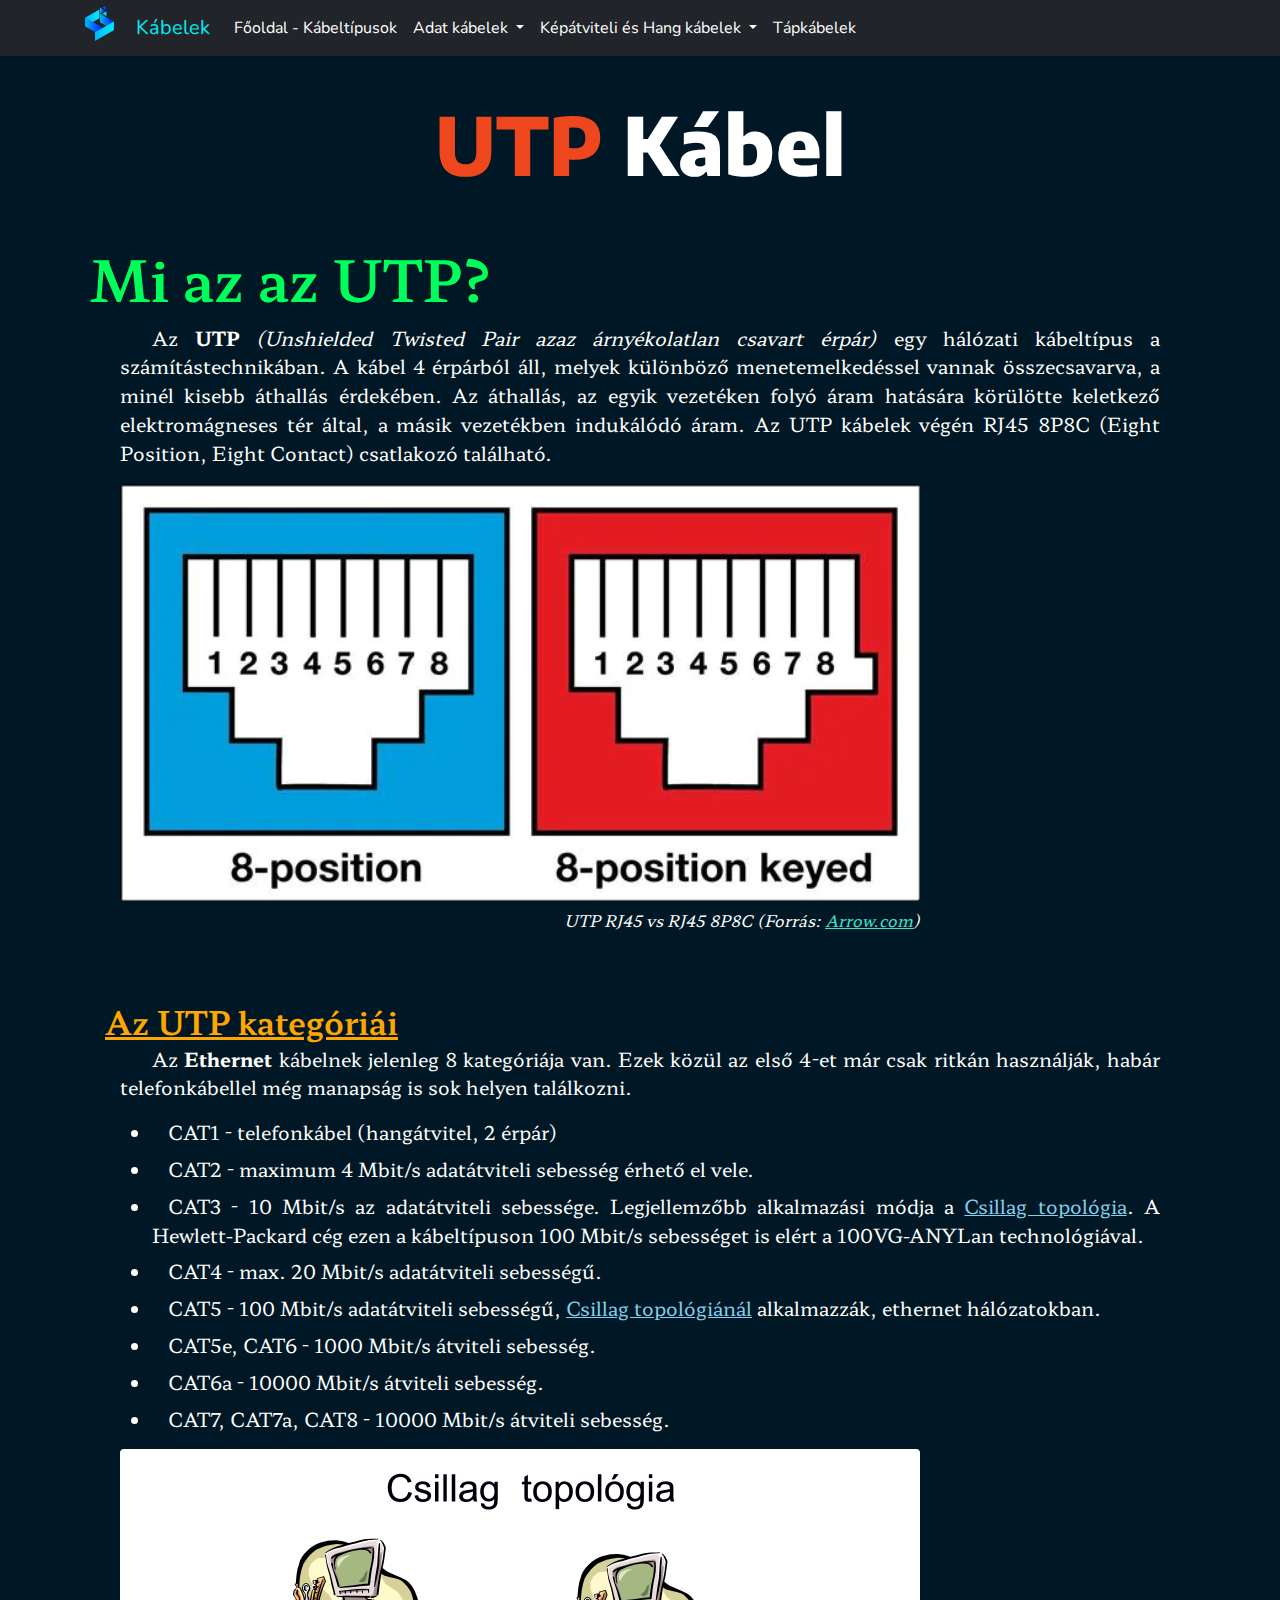
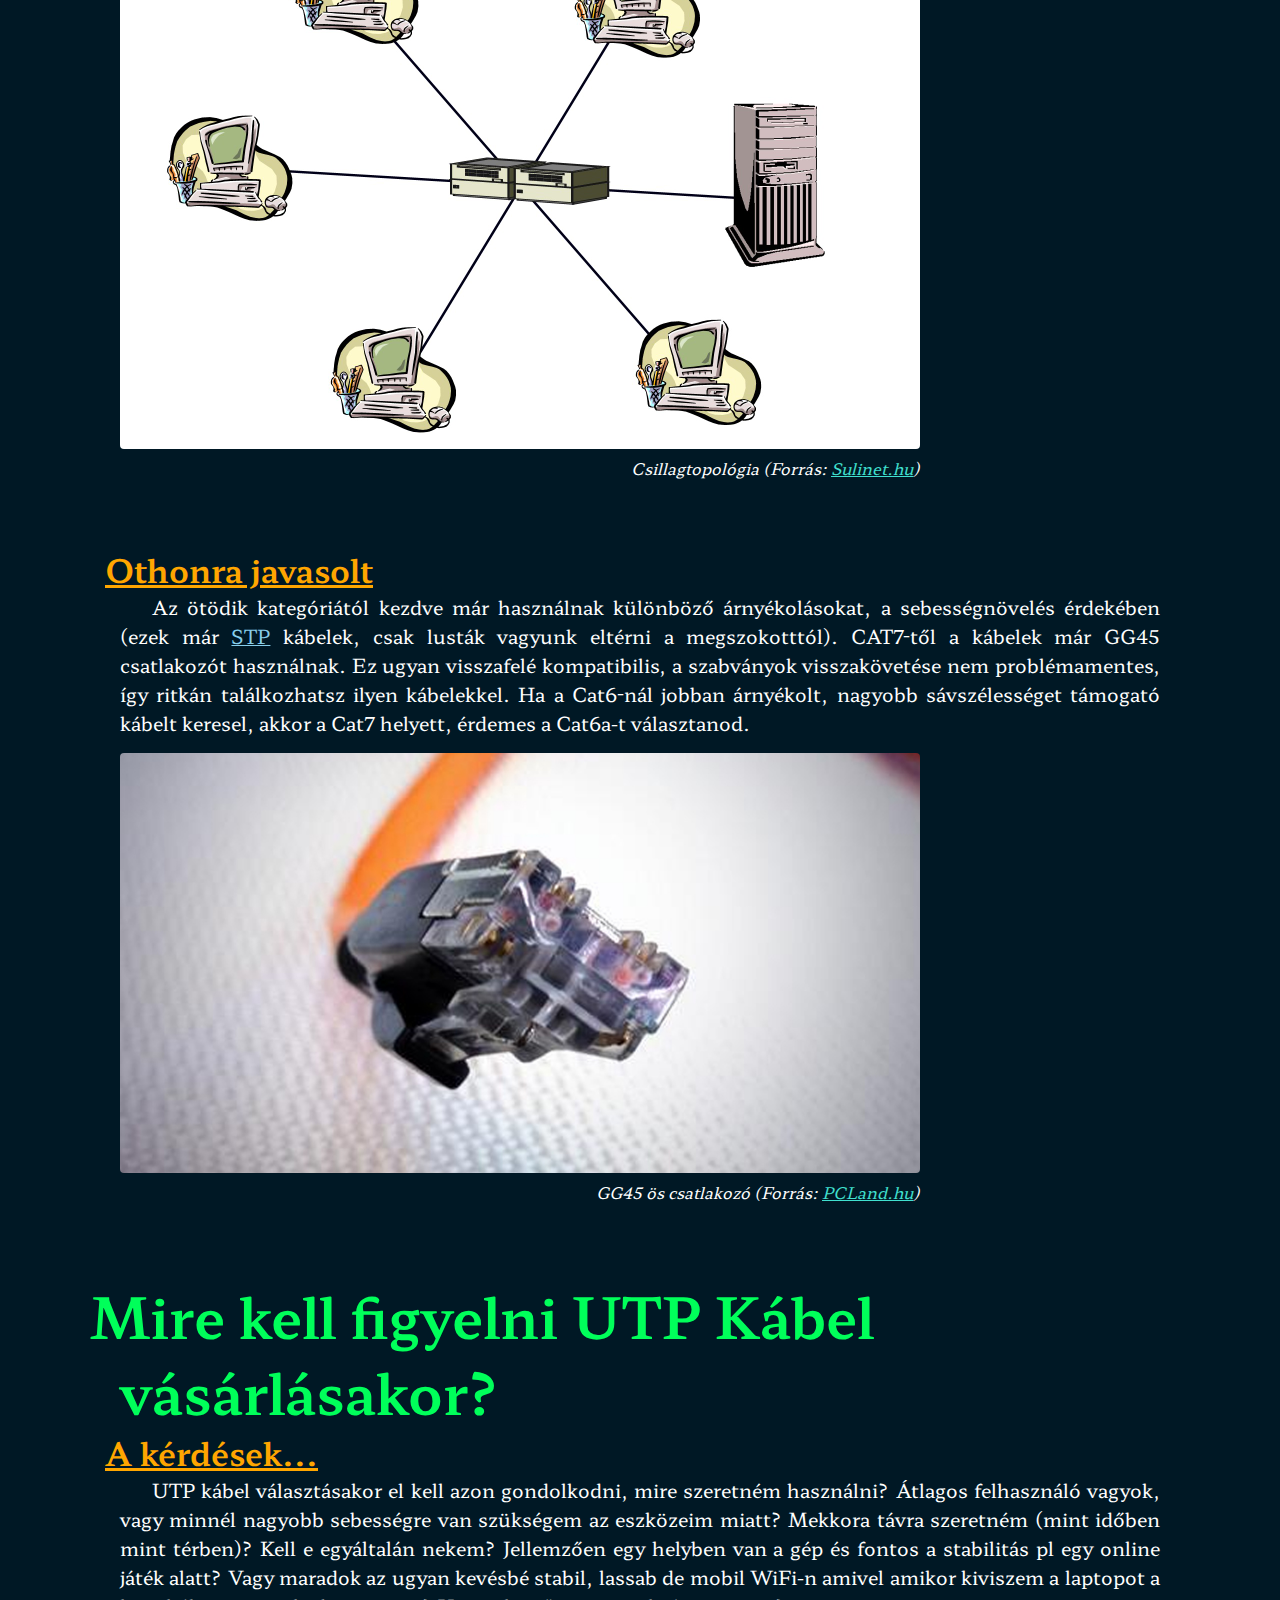
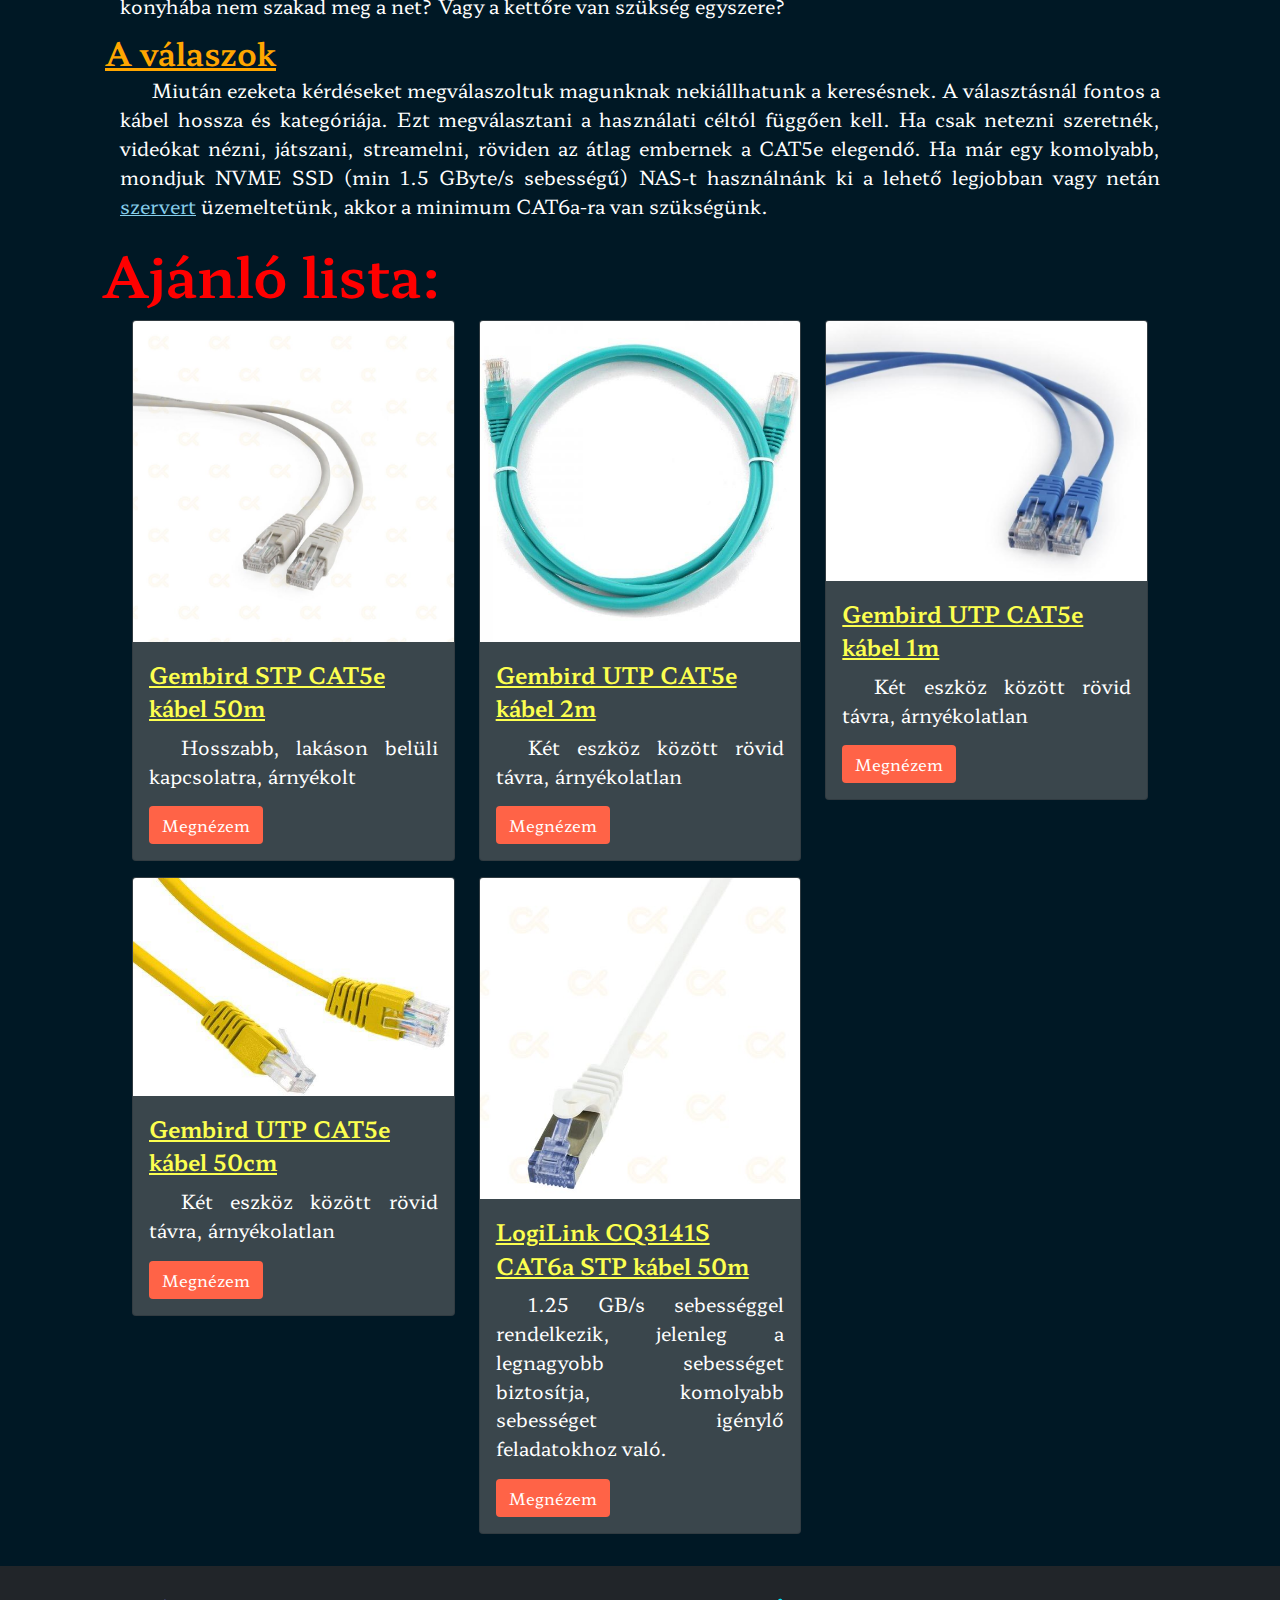
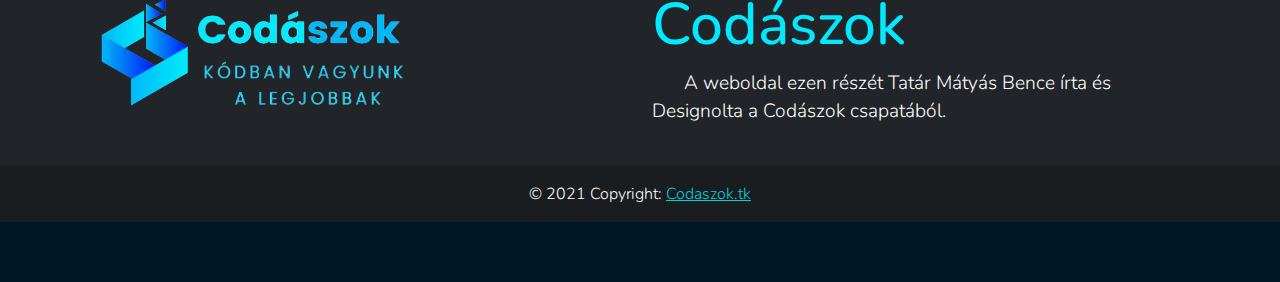
==== commit 04626cd3: "final comit" ====
--- a/halozati.html
+++ b/halozati.html
@@ -150,7 +150,7 @@
         </p>
         <h3 class="display-6">A válaszok</h3>
         <p>
-            Miután ezeket megválaszoltuk magunknak nekiállhatunk a keresésnek. A választásnál fontos a kábel hossza és kategóriája. Ezt megválasztani a használati céltól függően kell. Ha csak netezni szeretnék, videókat nézni, játszani, streamelni, röviden az átlag embernek a CAT5e elegendő. Ha már egy komolyabb, mondjuk NVME SSD (min 1.5 GByte/s sebességű) NAS-t használnánk ki a lehető legjobban vagy netán <span class="tt mitjelent" data-bs-placement="bottom" title="Nem egy játékszerverre, hanem egy rendes Rack-ba építettre gonolok, amelyikbe dedikált szervergépet veszel és teletömöd NVME SSD-kkel, render VGA-kkal, több tíz vagy száz magos processzorrokkal">
+            Miután ezeketa kérdéseket megválaszoltuk magunknak nekiállhatunk a keresésnek. A választásnál fontos a kábel hossza és kategóriája. Ezt megválasztani a használati céltól függően kell. Ha csak netezni szeretnék, videókat nézni, játszani, streamelni, röviden az átlag embernek a CAT5e elegendő. Ha már egy komolyabb, mondjuk NVME SSD (min 1.5 GByte/s sebességű) NAS-t használnánk ki a lehető legjobban vagy netán <span class="tt mitjelent" data-bs-placement="bottom" title="Nem egy játékszerverre, hanem egy rendes Rack-ba építettre gonolok, amelyikbe dedikált szervergépet veszel és teletömöd NVME SSD-kkel, render VGA-kkal, több tíz vagy száz magos processzorrokkal">
                 szervert</span> üzemeltetünk, akkor a minimum CAT6a-ra van szükségünk. 
         </p>
         
@@ -239,7 +239,7 @@
       </div>
     </div>
     <div class="text-center p-3 " style="background-color: rgba(0, 0, 0, 0.2);">
-      © 2021 Copyright: <a class="kek-link" href="https://tatarmb4s.github.io/codaszok-kabelek">Codaszok.tk</a>
+      © 2021 Copyright: <a class="kek-link" href="https://tatarmb4s.github.io/codaszok-main" target="_blank">Codaszok.tk</a>
     </div>
     </footer>
 
--- a/style.css
+++ b/style.css
@@ -9,11 +9,18 @@
 }
 
 body {
-margin-bottom: 60px;
-font-family: 'Hahmlet', serif;
-background-color: rgb(0, 24, 37);
-color: rgb(255, 255, 255);
+    margin-bottom: 60px;
+    -ms-overflow-style: none;  
+    scrollbar-width: none;
+    font-family: 'Hahmlet', serif;
+    background-color: rgb(0, 24, 37);
+    color: rgb(255, 255, 255);
 }
+
+body::-webkit-scrollbar {
+    display: none;
+}
+
 
 html {
     font-size: calc(0.575rem + 1.5vw);
@@ -55,6 +62,7 @@
 
 h2 h3 h4 h5 h6 {
     font-family: 'Lora', serif;
+    text-align: right;
 }    
 
 h1 {
@@ -68,18 +76,22 @@
 h2 {
     /*color: rgb(0, 255, 115);*/
     color: rgb(0, 255, 90);
+    text-align: left;
 }    
 
 h3 {
     color: rgb(255, 166, 0);
+    text-align: left;
 }    
 
 h4 {
- color: rgb(255, 0, 0);   
+    color: rgb(255, 0, 0); 
+    text-align: left;  
 } 
 
 h5 {
     color: rgb(252, 255, 79);
+    text-align: left;
 }    
 
 a {
@@ -107,19 +119,19 @@
 }
 
 .img-kocka {
-    width: 30rem;
-}    
-
+    width: 50rem;
+} 
 @media (max-width: 528px) {
     .img-kocka {
-        width: 20rem;
+        width: 30rem;
     }    
 }  
 
 .img-termek {
     width: 20rem;
 
-}    
+}
+
 
 .ajanlo-title {
     font-size: calc(0.675rem + 1.5vw);
